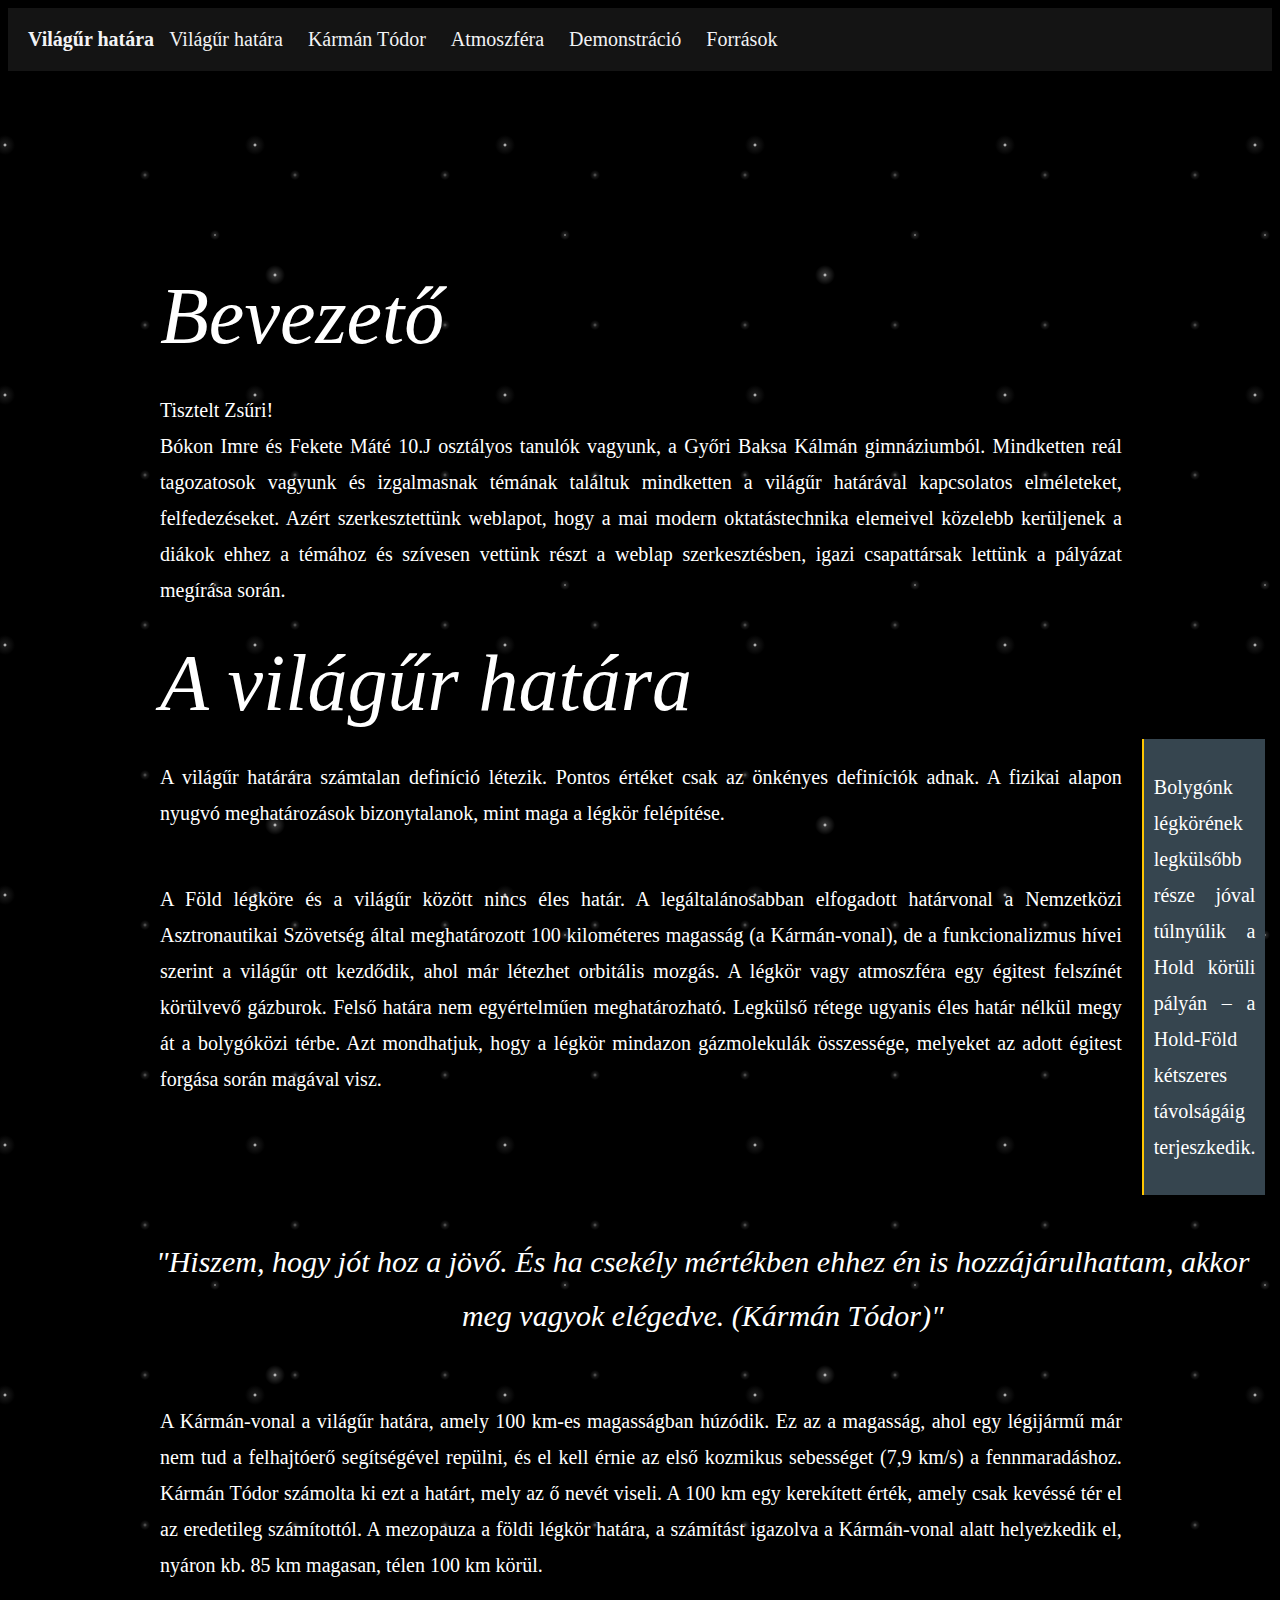
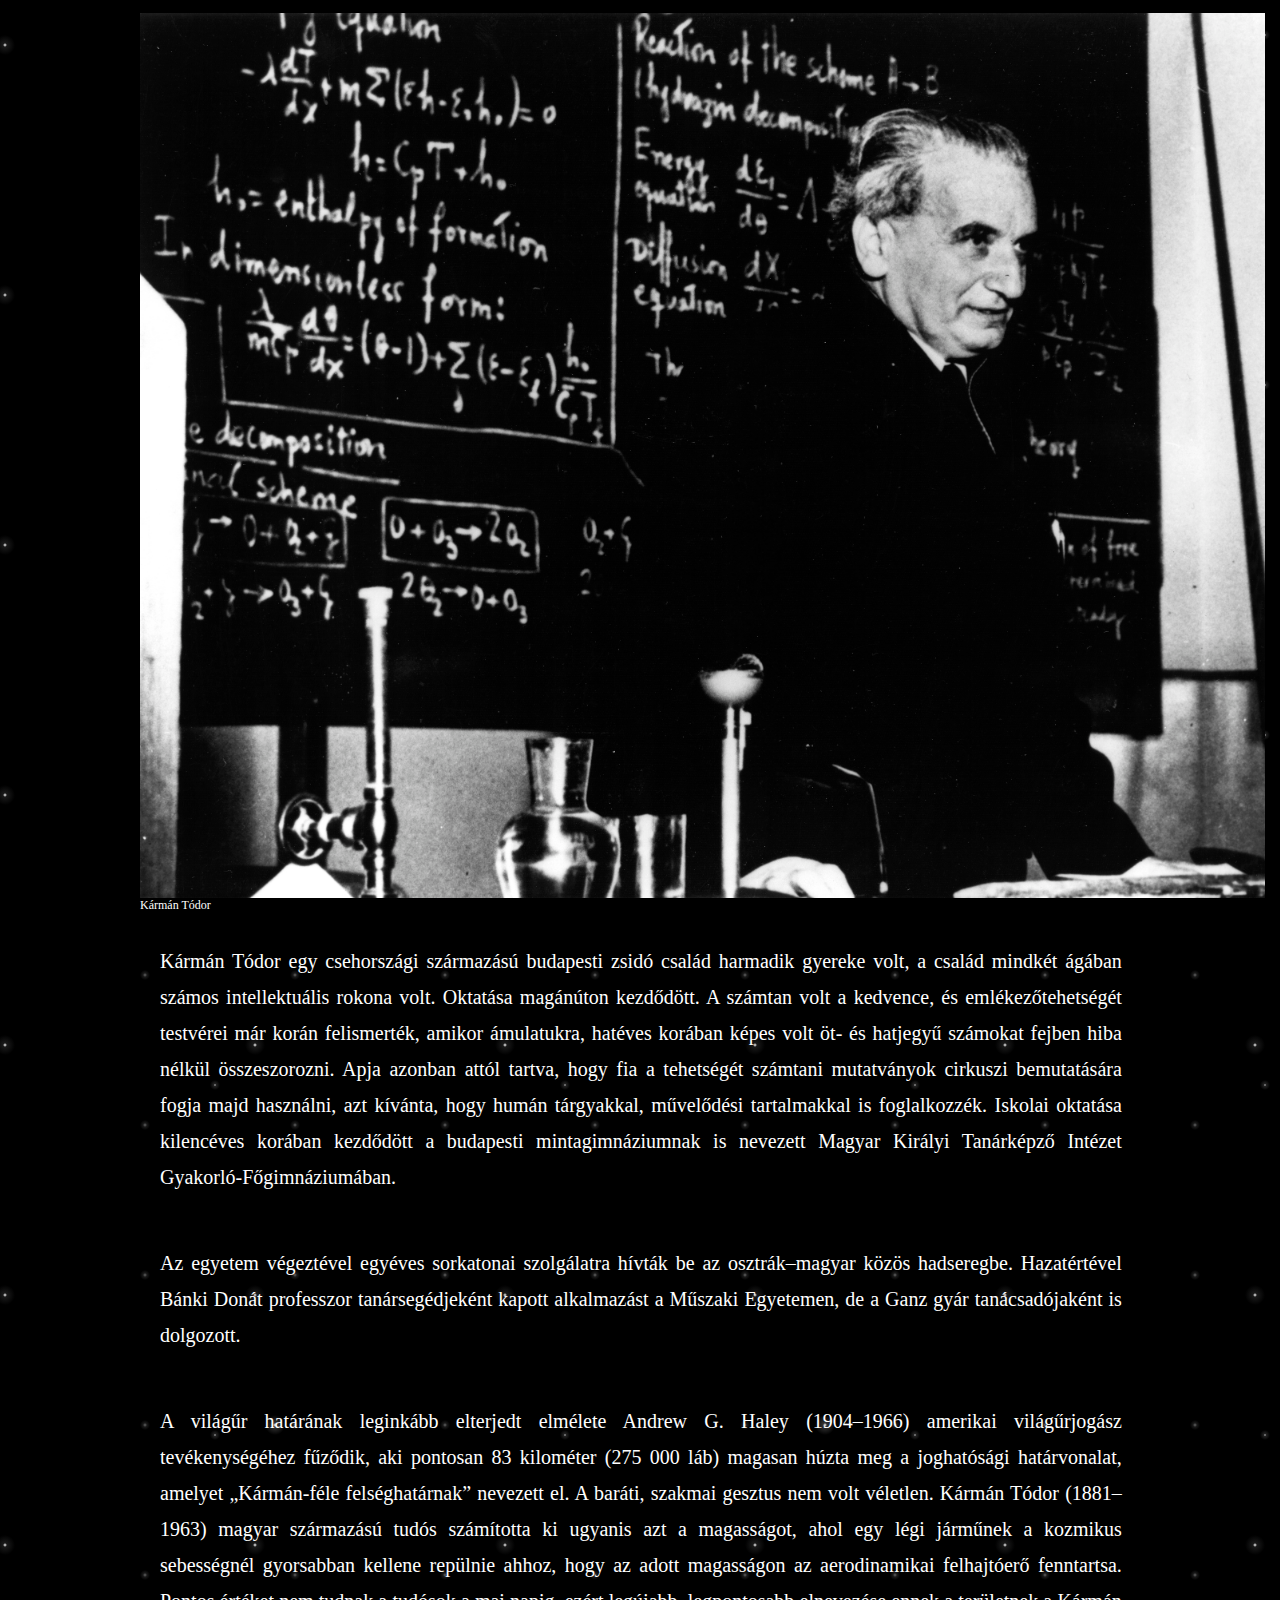
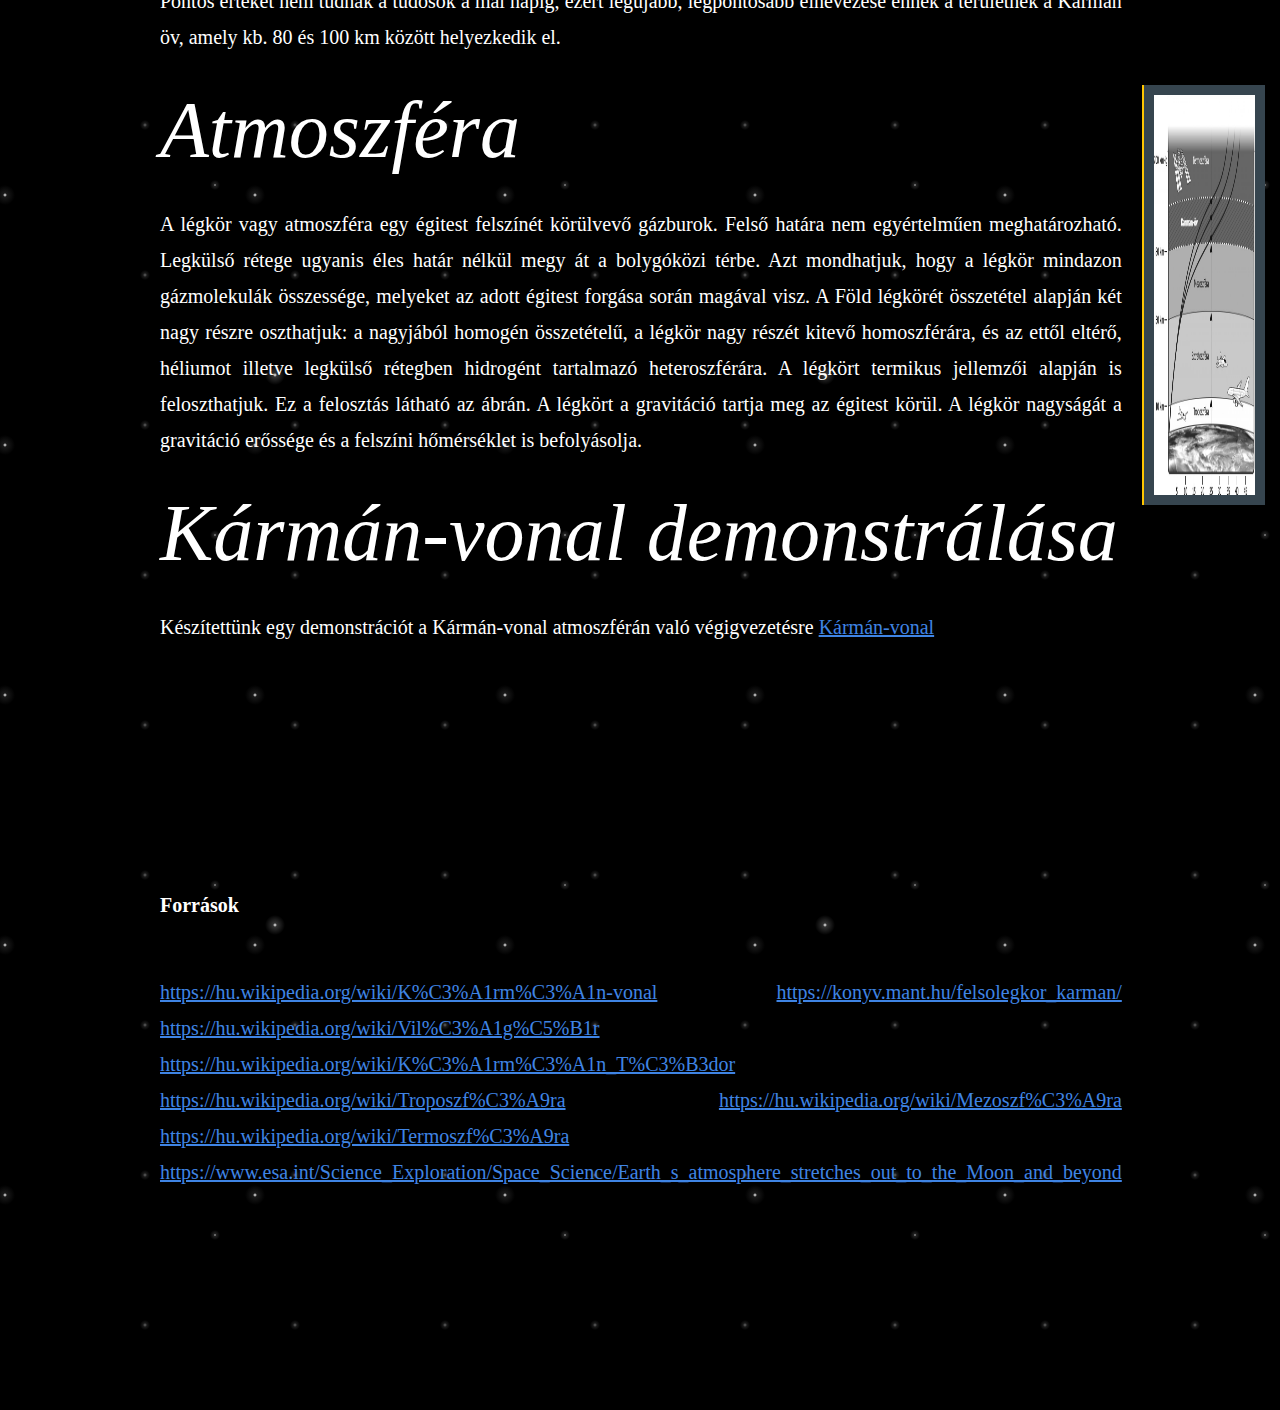
==== index.html @ 4cd89a9e "Update index.html" ====
<head>
    <link rel="stylesheet" href="style.css"/>
    <meta charset="UTF-8">
    <meta name="viewport" content="width=device-width, initial-scale=1.0">
    <title>Világűr határa</title>
</head>
<body>
  <div class="header">
    <nav>
      <b>Világűr határa</b>
      <a href="#hatar">Világűr határa</a>
      <a href="#karman">Kármán Tódor</a>
      <a href="#atmosphere">Atmoszféra</a>
      <a href="#demonstration">Demonstráció</a>
      <a href="#source">Források</a>
    </nav>
  </div>
<article class="post">

    <h2>Bevezető</h2>
    <p>Tisztelt Zsűri! <br /> 
    Bókon Imre és Fekete Máté 10.J osztályos tanulók vagyunk, a Győri Baksa Kálmán gimnáziumból.
  
    Mindketten reál tagozatosok vagyunk és izgalmasnak témának találtuk mindketten a világűr határával kapcsolatos elméleteket, felfedezéseket. 
    Azért szerkesztettünk weblapot, hogy a mai modern oktatástechnika elemeivel közelebb kerüljenek a diákok ehhez a témához és szívesen vettünk részt a weblap szerkesztésben, 
    igazi csapattársak lettünk a pályázat megírása során.
  </p>

    <h2 id="hatar">A világűr határa</h2>
  
    <p>A világűr határára számtalan definíció létezik. Pontos értéket csak az önkényes definíciók adnak. A fizikai alapon nyugvó meghatározások bizonytalanok, mint maga a légkör felépítése.</p>
  
    <div class="tip tip-right">
      <p>Bolygónk légkörének legkülsőbb része jóval túlnyúlik a Hold körüli pályán – a Hold-Föld kétszeres távolságáig terjeszkedik.
      </p>

    </div>
  
  
    <p>A Föld légköre és a világűr között nincs éles határ. A legáltalánosabban elfogadott határvonal a Nemzetközi Asztronautikai Szövetség által meghatározott 100 kilométeres magasság (a Kármán-vonal), de a funkcionalizmus hívei szerint a világűr ott kezdődik, ahol már létezhet orbitális mozgás.
      A légkör vagy atmoszféra egy égitest felszínét körülvevő gázburok. Felső határa nem egyértelműen meghatározható. Legkülső rétege ugyanis éles határ nélkül megy át a bolygóközi térbe. Azt mondhatjuk, hogy a légkör mindazon gázmolekulák összessége, melyeket az adott égitest forgása során magával visz.
      </p>
  
    <blockquote id="karman">
      <p>"Hiszem, hogy jót hoz a jövő. És ha csekély mértékben ehhez én is hozzájárulhattam, akkor meg vagyok elégedve. (Kármán Tódor)"</p>  <!-- kissebre -->
    </blockquote>
  
    <p>A Kármán-vonal a világűr határa, amely 100 km-es magasságban húzódik. 
      Ez az a magasság, ahol egy légijármű már nem tud a felhajtóerő segítségével repülni, és el kell érnie az első kozmikus sebességet (7,9 km/s) a fennmaradáshoz. 
      Kármán Tódor számolta ki ezt a határt, mely az ő nevét viseli. 
      A 100 km egy kerekített érték, amely csak kevéssé tér el az eredetileg számítottól. 
      A mezopauza a földi légkör határa, a számítást igazolva a Kármán-vonal alatt helyezkedik el, nyáron kb. 85 km magasan, télen 100 km körül.</p>
  
    <figure>
      <img src="karman.jpg" alt="Kármán Tódor">
      <figcaption>Kármán Tódor</figcaption>
    </figure>
  
    <p>Kármán Tódor egy csehországi származású budapesti zsidó család harmadik gyereke volt, a család mindkét ágában számos intellektuális rokona volt. 
      Oktatása magánúton kezdődött. A számtan volt a kedvence, és emlékezőtehetségét testvérei már korán felismerték, amikor ámulatukra, hatéves korában képes volt öt- és hatjegyű számokat 
      fejben hiba nélkül összeszorozni. Apja azonban attól tartva, hogy fia a tehetségét számtani mutatványok cirkuszi bemutatására fogja majd használni, azt kívánta, 
      hogy humán tárgyakkal, művelődési tartalmakkal is foglalkozzék. 
      Iskolai oktatása kilencéves korában kezdődött a budapesti mintagimnáziumnak is nevezett Magyar Királyi Tanárképző Intézet Gyakorló-Főgimnáziumában.</p>
  
      <p>Az egyetem végeztével egyéves sorkatonai szolgálatra hívták be az osztrák–magyar közös hadseregbe. 
        Hazatértével Bánki Donát  professzor tanársegédjeként kapott alkalmazást a Műszaki Egyetemen, de a Ganz gyár tanácsadójaként is dolgozott.</p>

    <p>A világűr határának leginkább elterjedt elmélete Andrew G. Haley (1904–1966) amerikai világűrjogász tevékenységéhez fűződik, aki pontosan 83 kilométer (275 000 láb) magasan húzta meg a joghatósági határvonalat, amelyet „Kármán-féle felséghatárnak” nevezett el. A baráti, szakmai gesztus nem volt véletlen. Kármán Tódor (1881–1963) magyar származású tudós számította ki ugyanis azt a magasságot, 
      ahol egy légi járműnek a kozmikus sebességnél gyorsabban kellene repülnie ahhoz, hogy az adott magasságon az aerodinamikai felhajtóerő fenntartsa. 
      Pontos értéket nem tudnak a tudósok a mai napig, ezért legújabb, legpontosabb elnevezése ennek a területnek a Kármán öv, 
      amely kb. 80 és 100 km között helyezkedik el.</p>
  

    <h2 id="atmosphere">Atmoszféra</h2>  
    <div class="tip tip-right">
      <img src="atmos.jpg" alt="Atmoszféra kép" style=" height: 20rem">
    </div>
    <p>A légkör vagy atmoszféra egy égitest felszínét körülvevő gázburok. Felső határa nem egyértelműen meghatározható. 
      Legkülső rétege ugyanis éles határ nélkül megy át a bolygóközi térbe. Azt mondhatjuk, hogy a légkör mindazon gázmolekulák összessége, 
      melyeket az adott égitest forgása során magával visz. A Föld légkörét összetétel alapján két nagy részre oszthatjuk: 
      a nagyjából homogén összetételű, a légkör nagy részét kitevő homoszférára, és az ettől eltérő, héliumot illetve legkülső rétegben hidrogént tartalmazó heteroszférára. 
      A légkört termikus jellemzői alapján is feloszthatjuk. Ez a felosztás látható az ábrán. A légkört a gravitáció tartja meg az égitest körül. 
      A légkör nagyságát a gravitáció erőssége és a felszíni hőmérséklet is befolyásolja. </p>
      
      
    <h2 id="demonstration">Kármán-vonal demonstrálása</h2>
    <p>Készítettünk egy demonstrációt a Kármán-vonal atmoszférán való végigvezetésre <a href="vilagur.html#start">Kármán-vonal</a></p>

     <h4 style="padding-top: 20%" id="source">Források</h4>
     <p>


      <a href="https://hu.wikipedia.org/wiki/K%C3%A1rm%C3%A1n-vonal">https://hu.wikipedia.org/wiki/K%C3%A1rm%C3%A1n-vonal</a>
      <a href="https://konyv.mant.hu/felsolegkor_karman/">https://konyv.mant.hu/felsolegkor_karman/</a>
      <a href="https://hu.wikipedia.org/wiki/Vil%C3%A1g%C5%B1r">https://hu.wikipedia.org/wiki/Vil%C3%A1g%C5%B1r</a>
      <a href="https://hu.wikipedia.org/wiki/K%C3%A1rm%C3%A1n_T%C3%B3dor">https://hu.wikipedia.org/wiki/K%C3%A1rm%C3%A1n_T%C3%B3dor</a>
      <a href="https://hu.wikipedia.org/wiki/Troposzf%C3%A9ra">https://hu.wikipedia.org/wiki/Troposzf%C3%A9ra</a>
      <a href="https://hu.wikipedia.org/wiki/Mezoszf%C3%A9ra">https://hu.wikipedia.org/wiki/Mezoszf%C3%A9ra</a>
      <a href="https://hu.wikipedia.org/wiki/Termoszf%C3%A9ra">https://hu.wikipedia.org/wiki/Termoszf%C3%A9ra</a>
      <a href="https://www.esa.int/Science_Exploration/Space_Science/Earth_s_atmosphere_stretches_out_to_the_Moon_and_beyond">https://www.esa.int/Science_Exploration/Space_Science/Earth_s_atmosphere_stretches_out_to_the_Moon_and_beyond</a>

      </p> 
  
  </article>
  </body>
---- style.css ----
html {
  /* background-color: #202124; */
  background-color:black;
background-image:
radial-gradient(white, rgba(255,255,255,.2) 2px, transparent 10px),
radial-gradient(white, rgba(255,255,255,.15) 1px, transparent 5px),
radial-gradient(white, rgba(255,255,255,.1) 2px, transparent 10px),
radial-gradient(rgba(255,255,255,.4), rgba(255,255,255,.1) 2px, transparent 5px);
background-size: 550px 550px, 350px 350px, 250px 250px, 150px 150px; 
background-position: 0 0, 40px 60px, 130px 270px, 70px 100px;
  color: white;
  font-family: Cambria, Cochin, Georgia, 'Times New Roman', Times, serif;
  font-size: 20px;
  text-align: justify;
}
  
p {
  line-height: 1.8;
}
  
img {
  max-width: 100%;
}
a {
  text-decoration: underline;
  color: #3f84e4;
}
.linking {
  color: grey ;
  text-decoration: underline wavy #ffc600;
}

blockquote p {
  font-size: 0.5em;
}
  
h1,
h2 {
  font-size: 80px;
  font-style: italic;
  font-weight: 100;
  margin: 0;
}
  
.post {
  display: grid;
  max-width: 1000px;
  margin: 200px auto;
  grid-template-columns: 3fr 12fr 5fr;
  grid-gap: 10px 20px;
}
  
.post > * {
  grid-column: 2 / -2;
}
  
.post > figure {
  margin: 0;
  grid-column: 1 / -1;
}
  
  
  figcaption {
    font-size: 12px;
  }
  
.post > blockquote {
  grid-column: 1 / -1;
  font-size: 60px;
  margin: 0;
  font-style: italic;
  text-align: center;
}
  
.tip {
  background: #36454f ;
  padding: 10px;
  grid-row: span 5;
  align-self: start;
}
  
.tip-left {
  grid-column: 1 / span 1;
  text-align: right;
  border-right: 2px solid #ffc600;;
}
  
.tip-right {
  grid-column: span 1 / -1;
  border-left: 2px solid #ffc600;;
}

.header {
  padding: 5px 10px;
  background: #555;
  color: #F2F3F5 ;
}

.header {
  background-color: #141414	;
  padding: 20px;
}

.header nav a {
  margin: 0 10px;
  text-decoration: none;
  color: #F2F3F5 ;
}

.header {
  position: sticky;
  top: 0;
  z-index: 100;
}
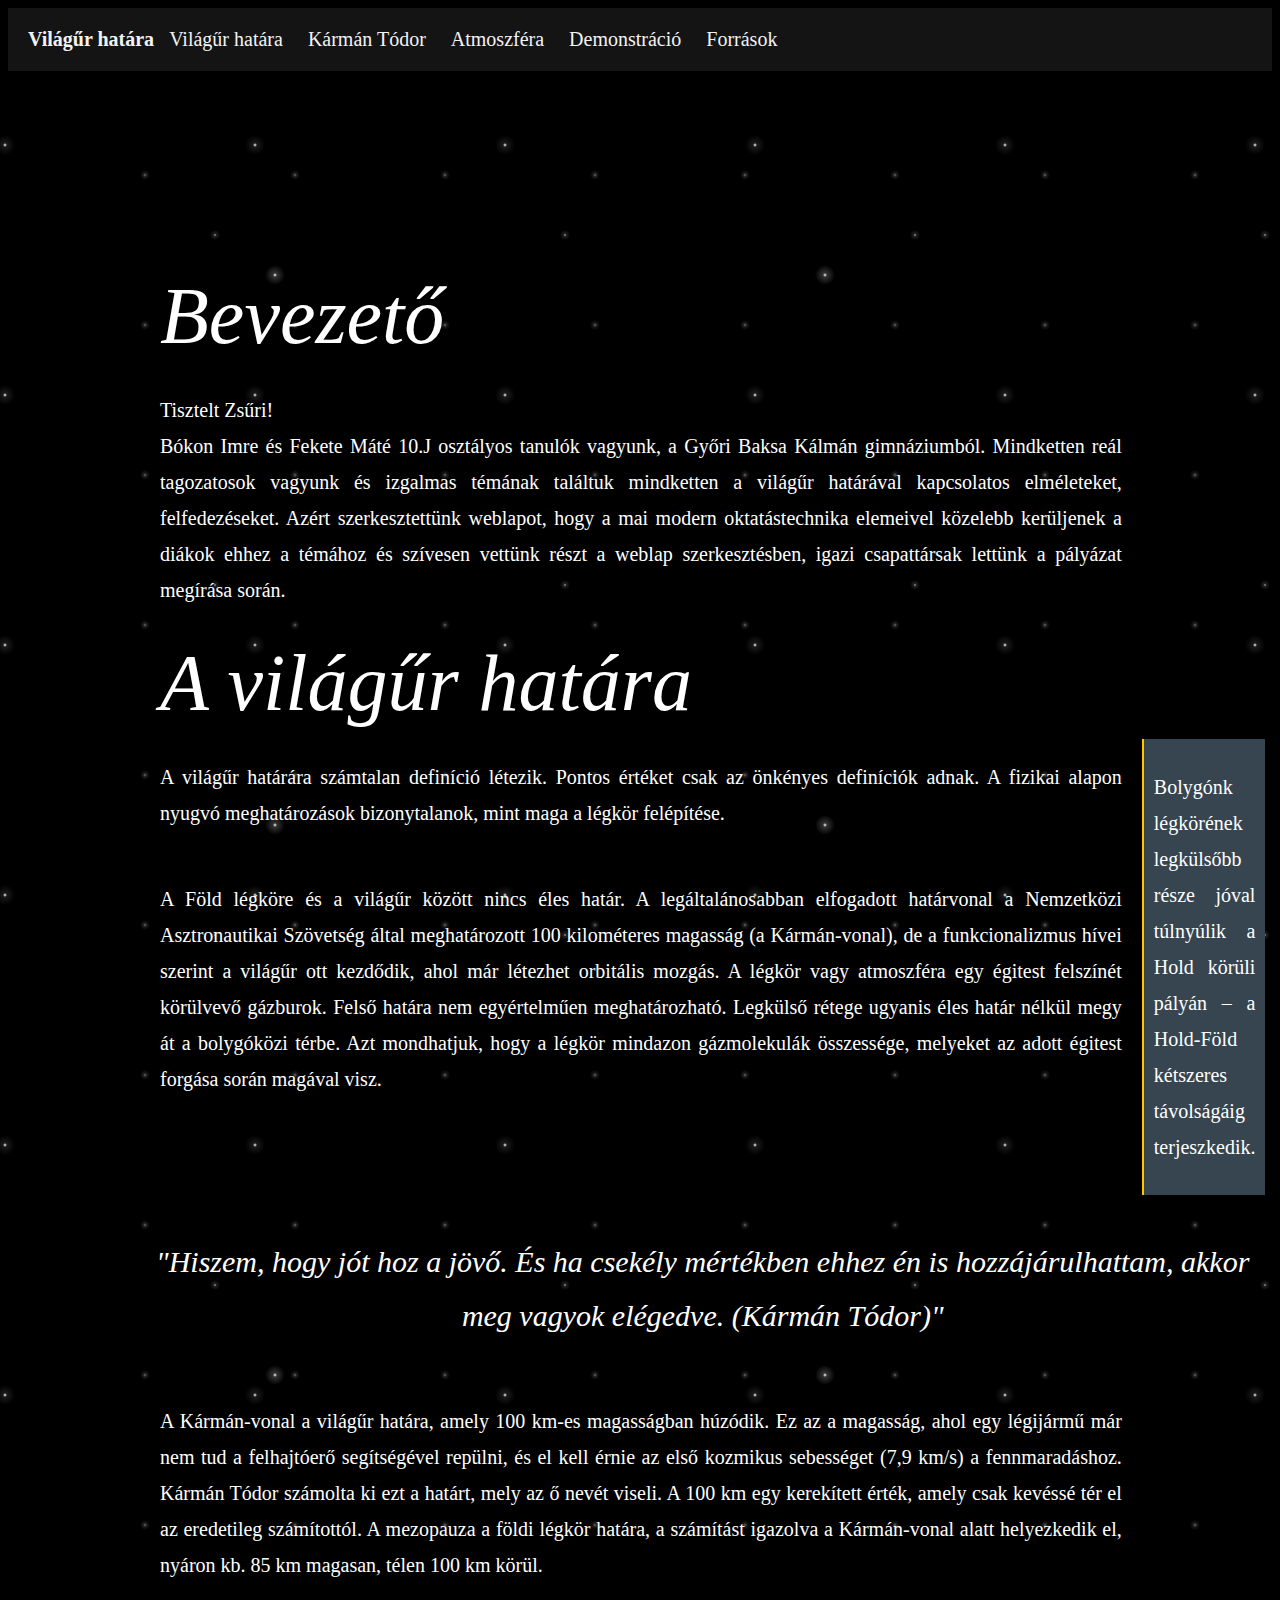
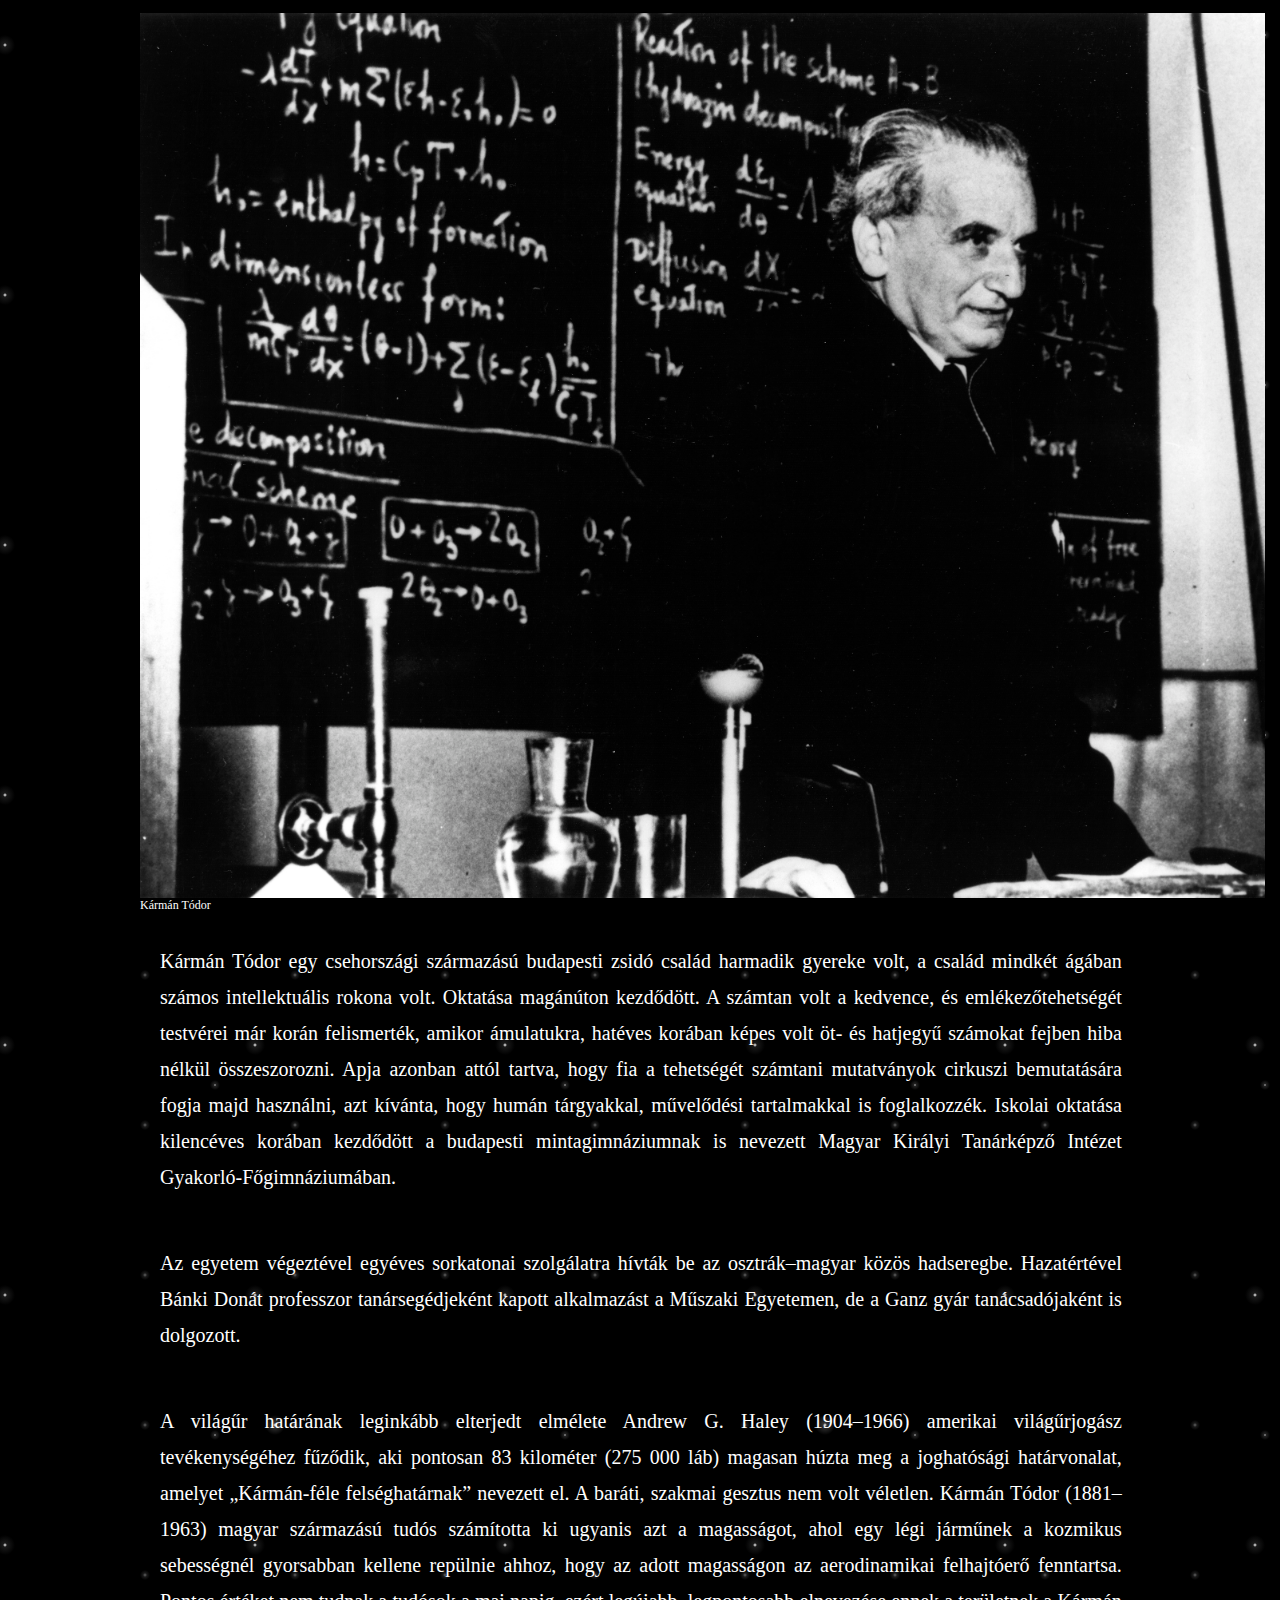
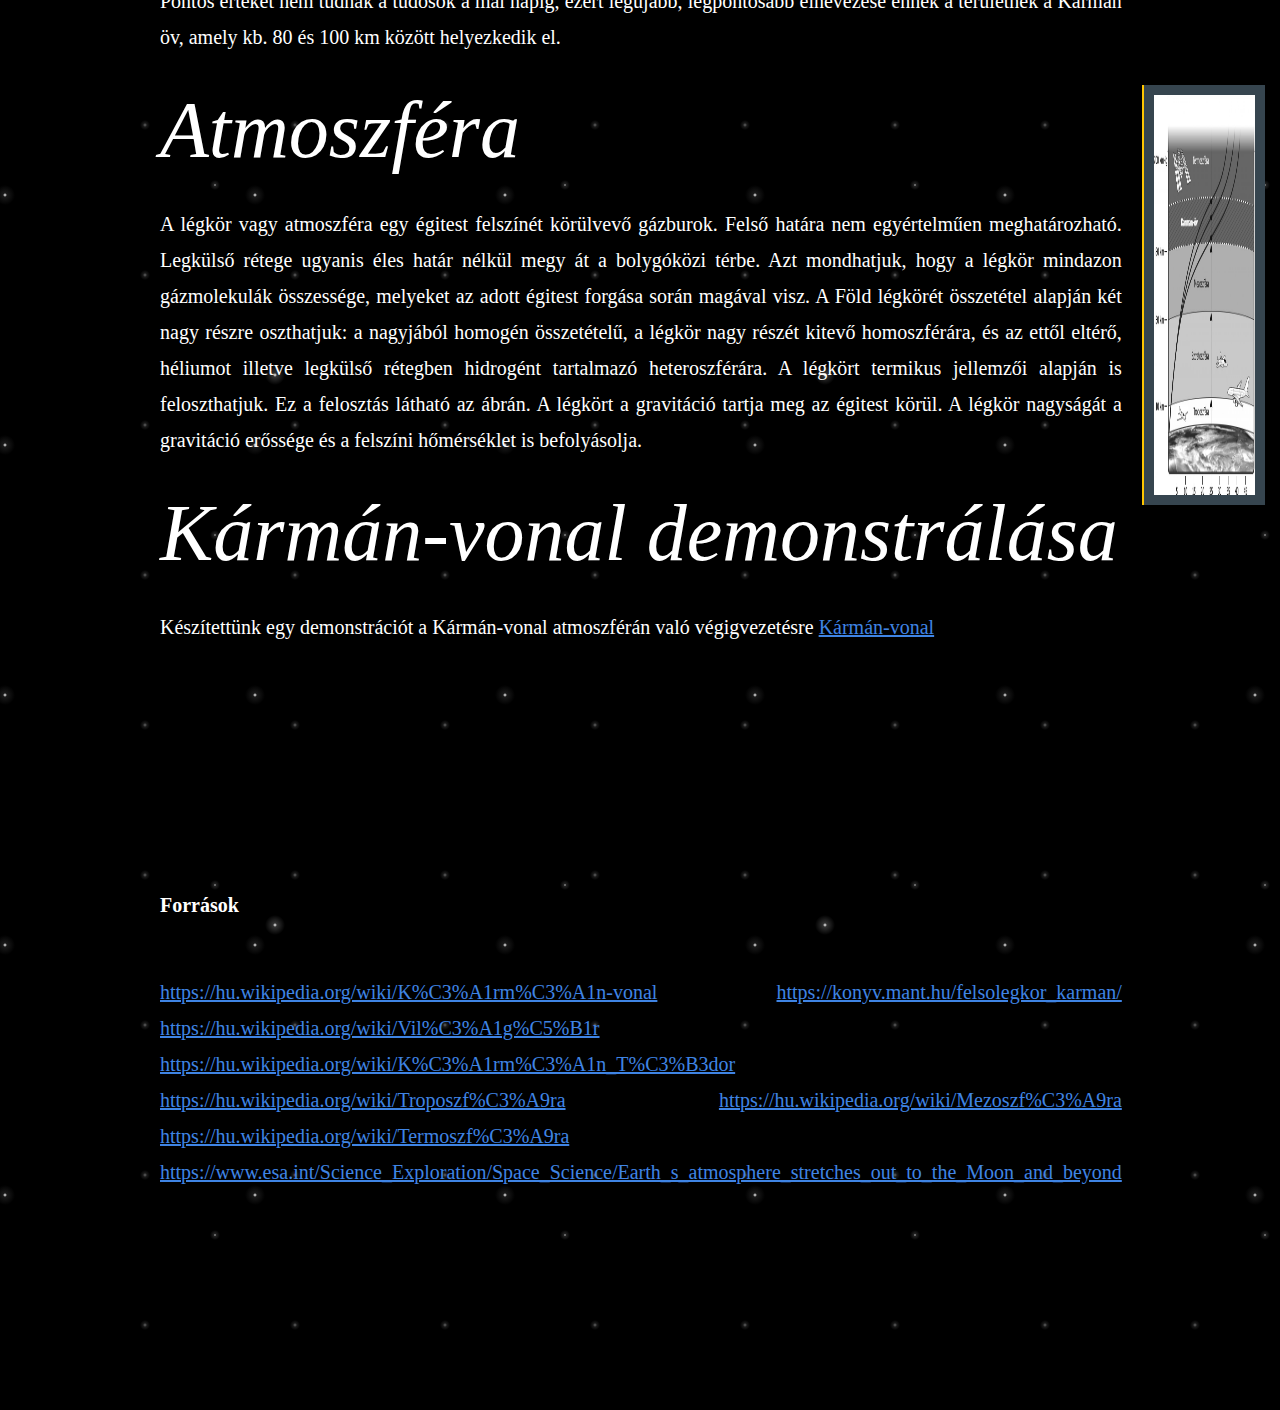
==== commit f78f85de: "Update index.html" ====
--- a/index.html
+++ b/index.html
@@ -21,7 +21,7 @@
     <p>Tisztelt Zsűri! <br /> 
     Bókon Imre és Fekete Máté 10.J osztályos tanulók vagyunk, a Győri Baksa Kálmán gimnáziumból.
   
-    Mindketten reál tagozatosok vagyunk és izgalmasnak témának találtuk mindketten a világűr határával kapcsolatos elméleteket, felfedezéseket. 
+    Mindketten reál tagozatosok vagyunk és izgalmas témának találtuk mindketten a világűr határával kapcsolatos elméleteket, felfedezéseket. 
     Azért szerkesztettünk weblapot, hogy a mai modern oktatástechnika elemeivel közelebb kerüljenek a diákok ehhez a témához és szívesen vettünk részt a weblap szerkesztésben, 
     igazi csapattársak lettünk a pályázat megírása során.
   </p>
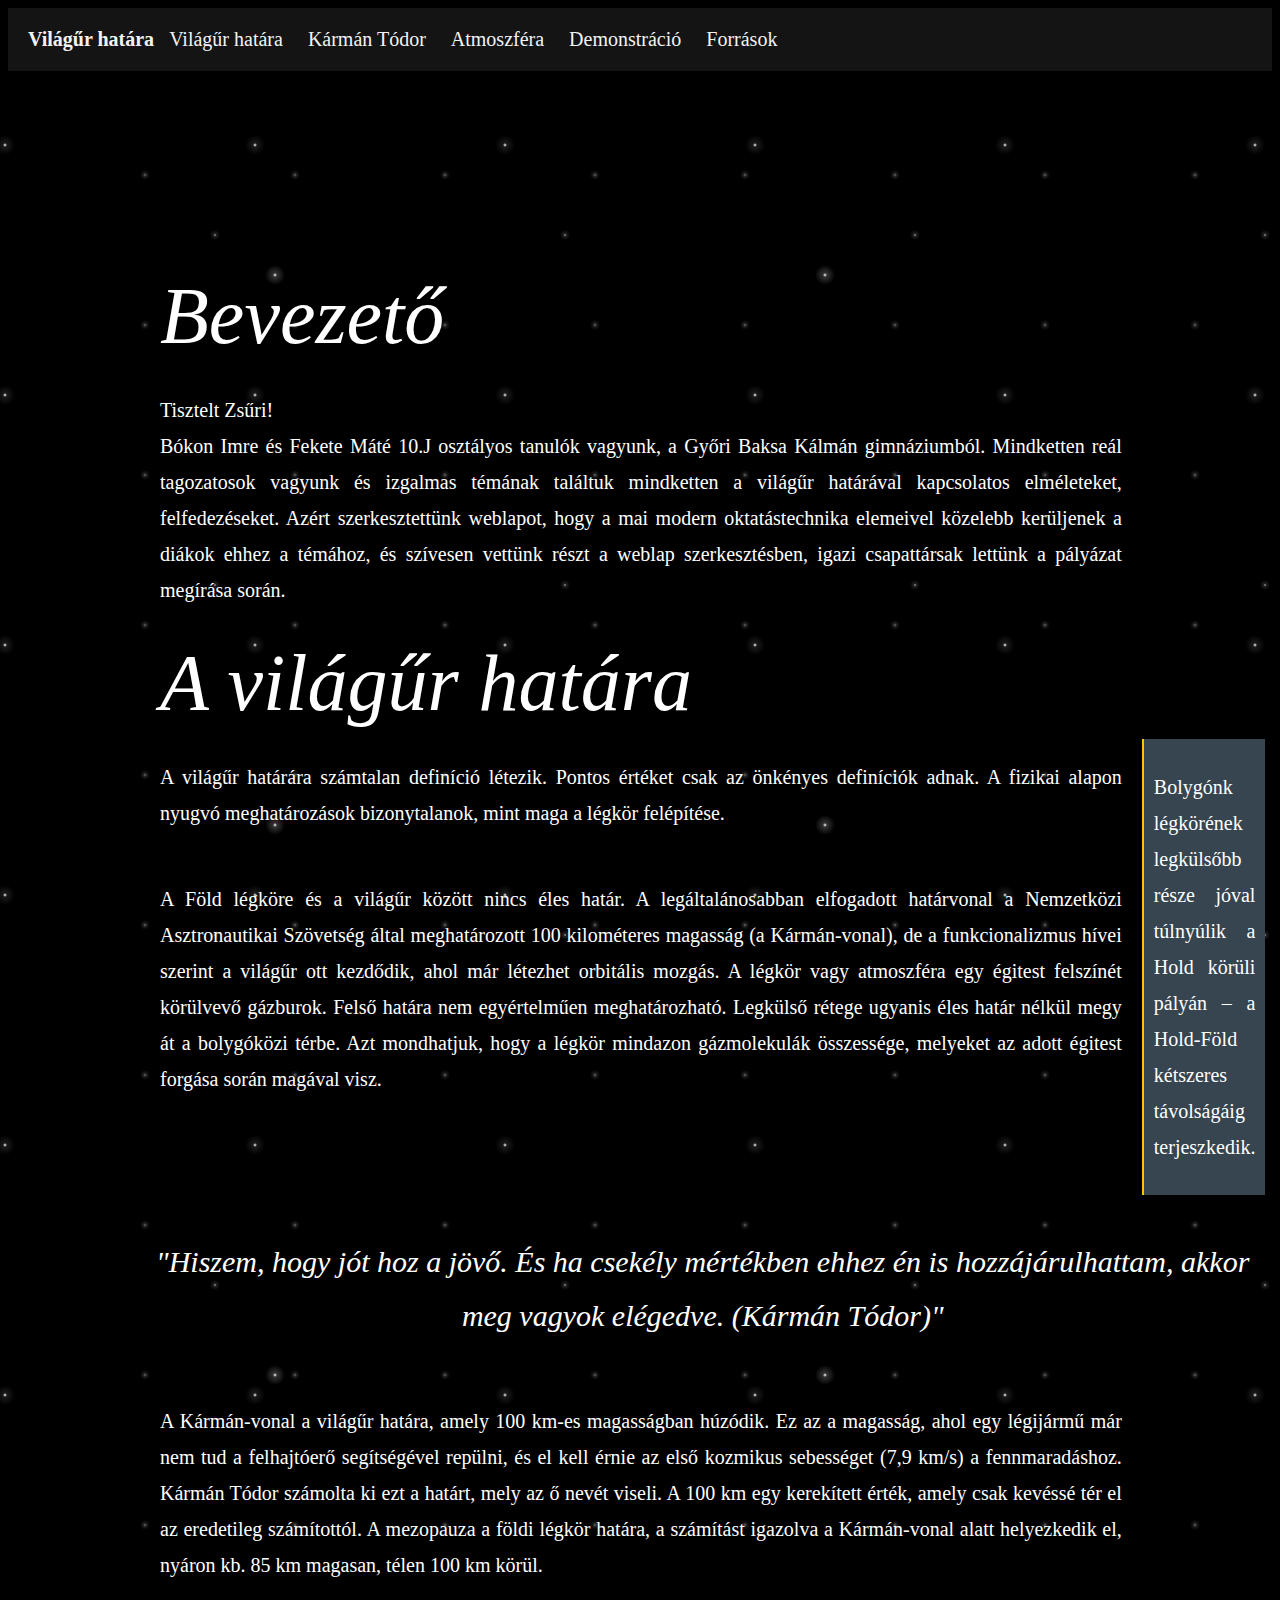
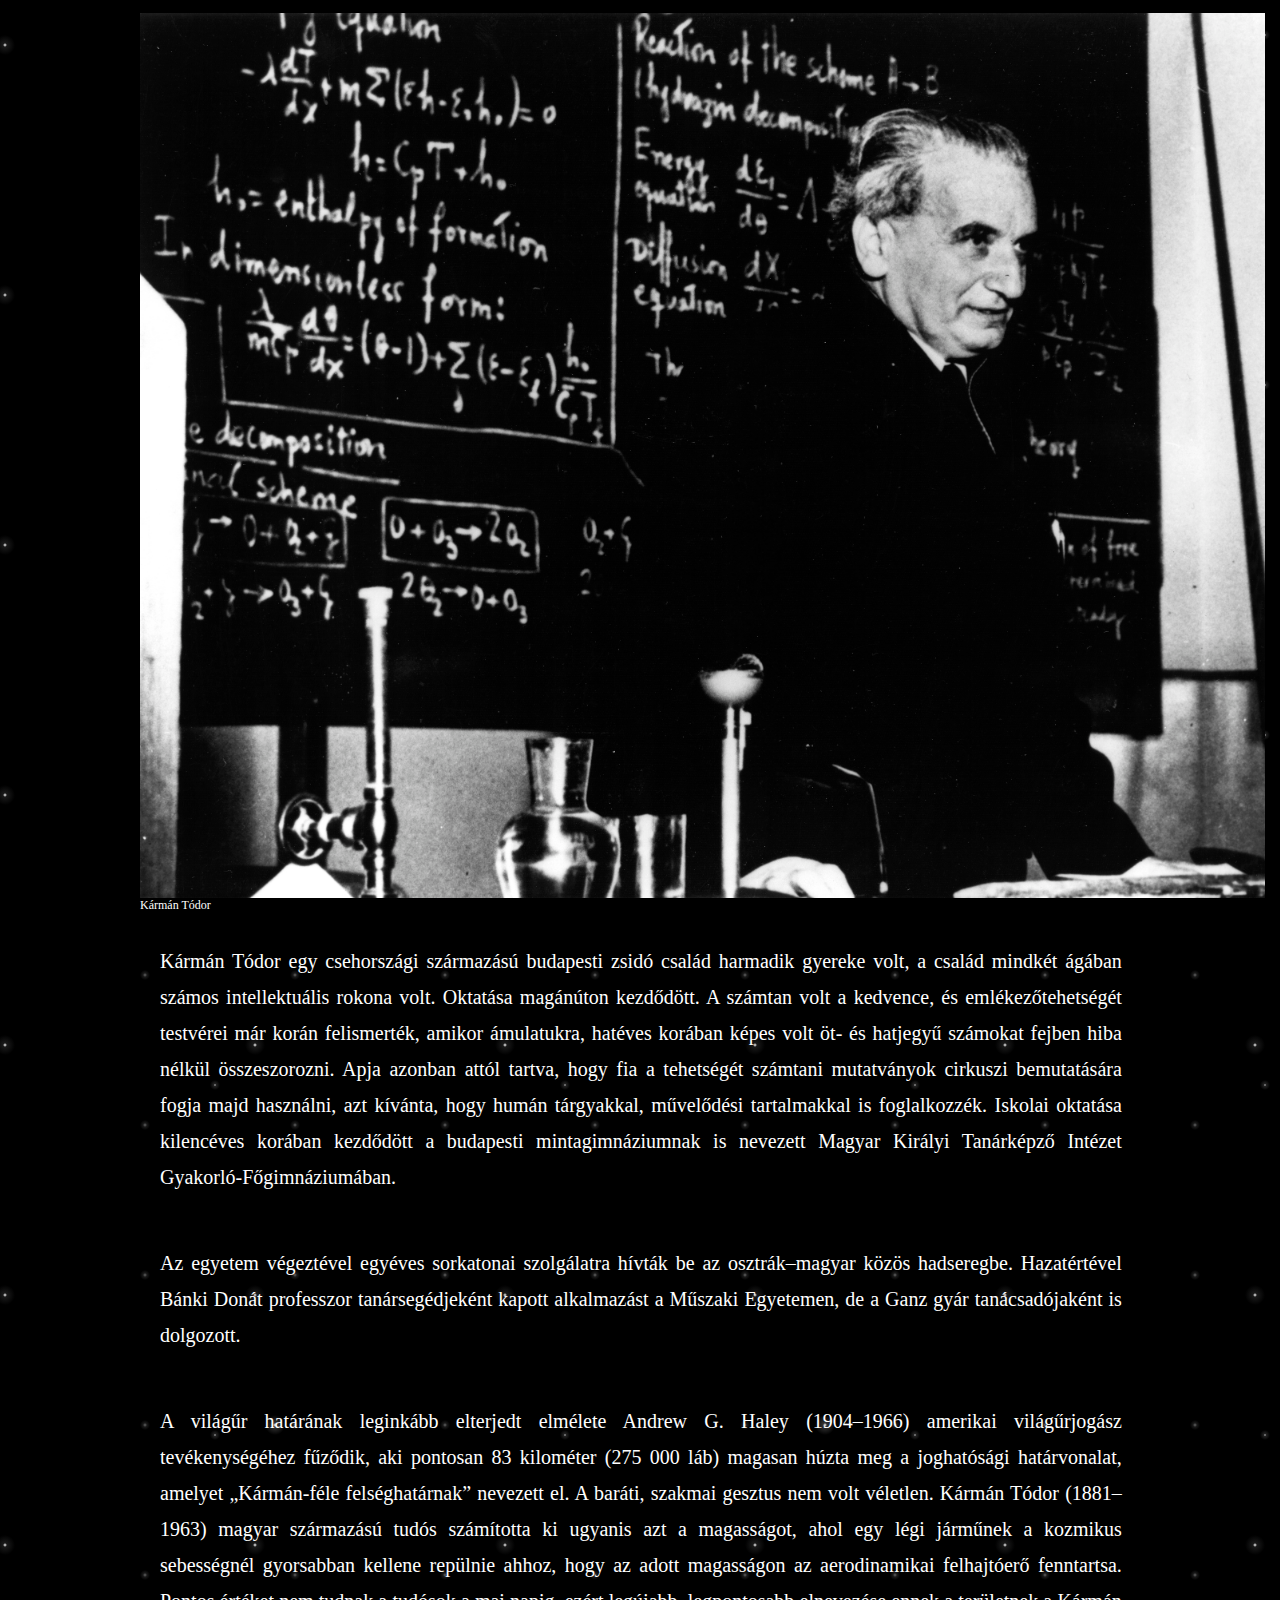
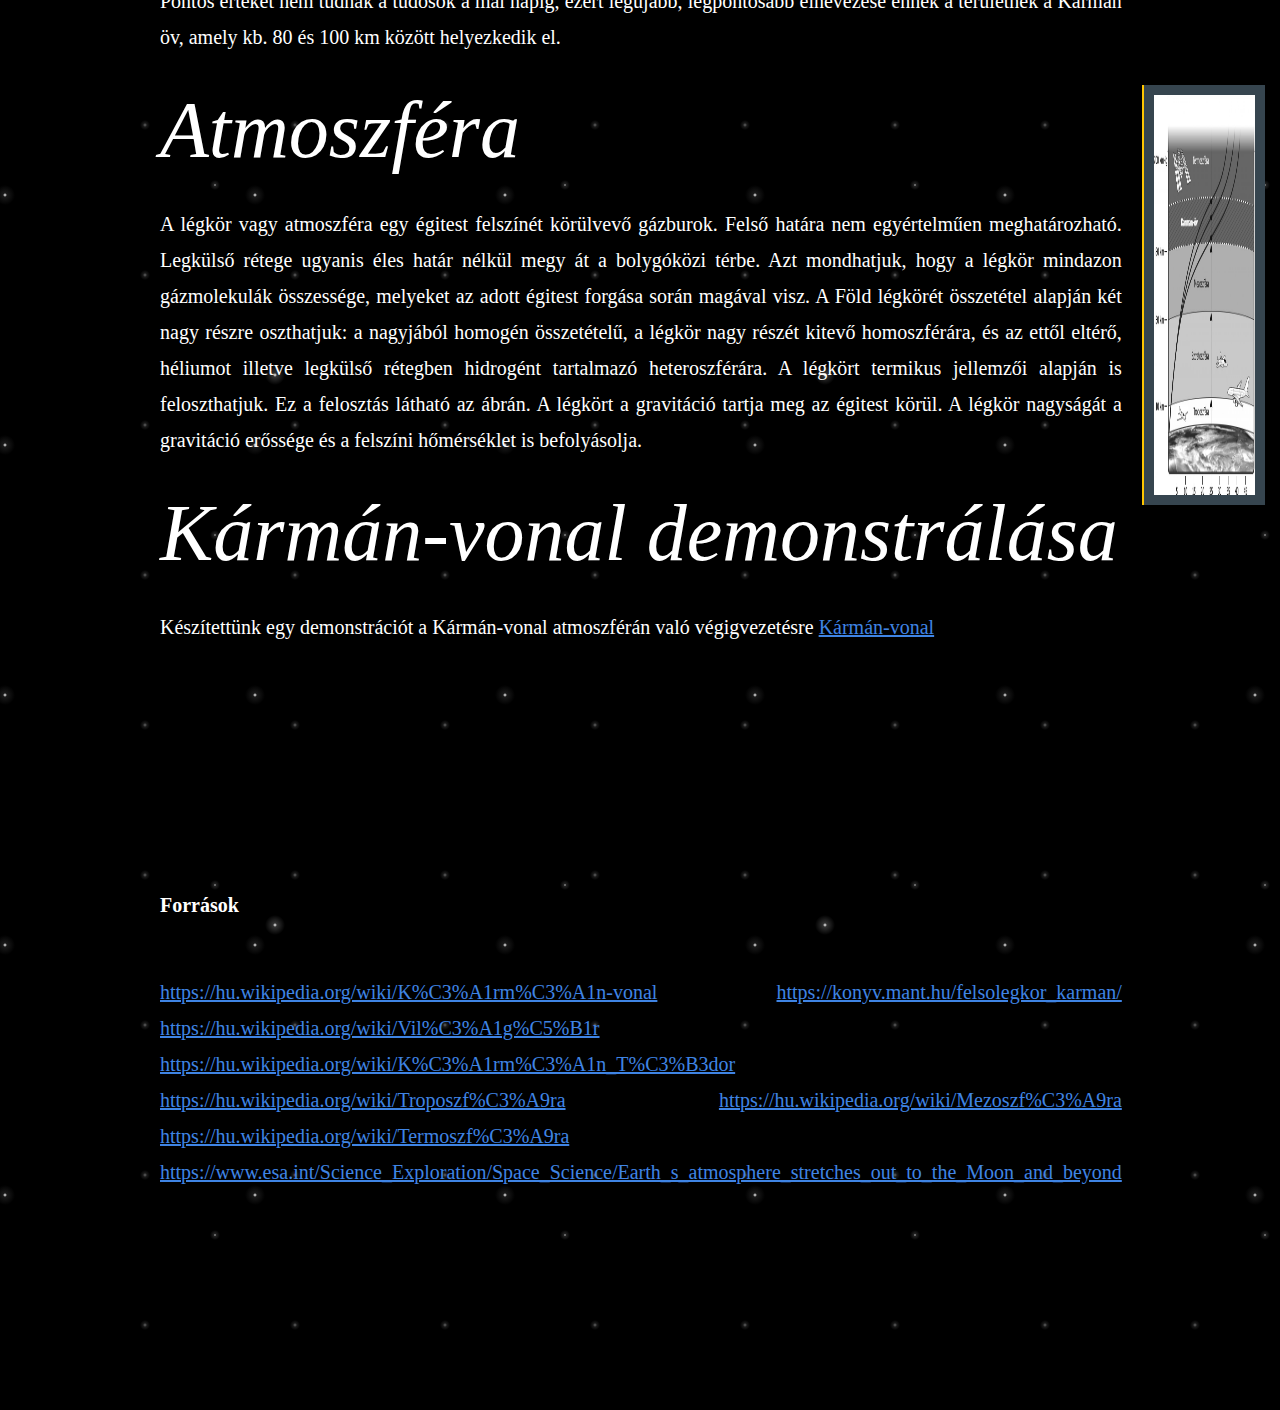
==== commit 538b142c: "Update index.html" ====
--- a/index.html
+++ b/index.html
@@ -22,7 +22,7 @@
     Bókon Imre és Fekete Máté 10.J osztályos tanulók vagyunk, a Győri Baksa Kálmán gimnáziumból.
   
     Mindketten reál tagozatosok vagyunk és izgalmas témának találtuk mindketten a világűr határával kapcsolatos elméleteket, felfedezéseket. 
-    Azért szerkesztettünk weblapot, hogy a mai modern oktatástechnika elemeivel közelebb kerüljenek a diákok ehhez a témához és szívesen vettünk részt a weblap szerkesztésben, 
+    Azért szerkesztettünk weblapot, hogy a mai modern oktatástechnika elemeivel közelebb kerüljenek a diákok ehhez a témához, és szívesen vettünk részt a weblap szerkesztésben, 
     igazi csapattársak lettünk a pályázat megírása során.
   </p>
 
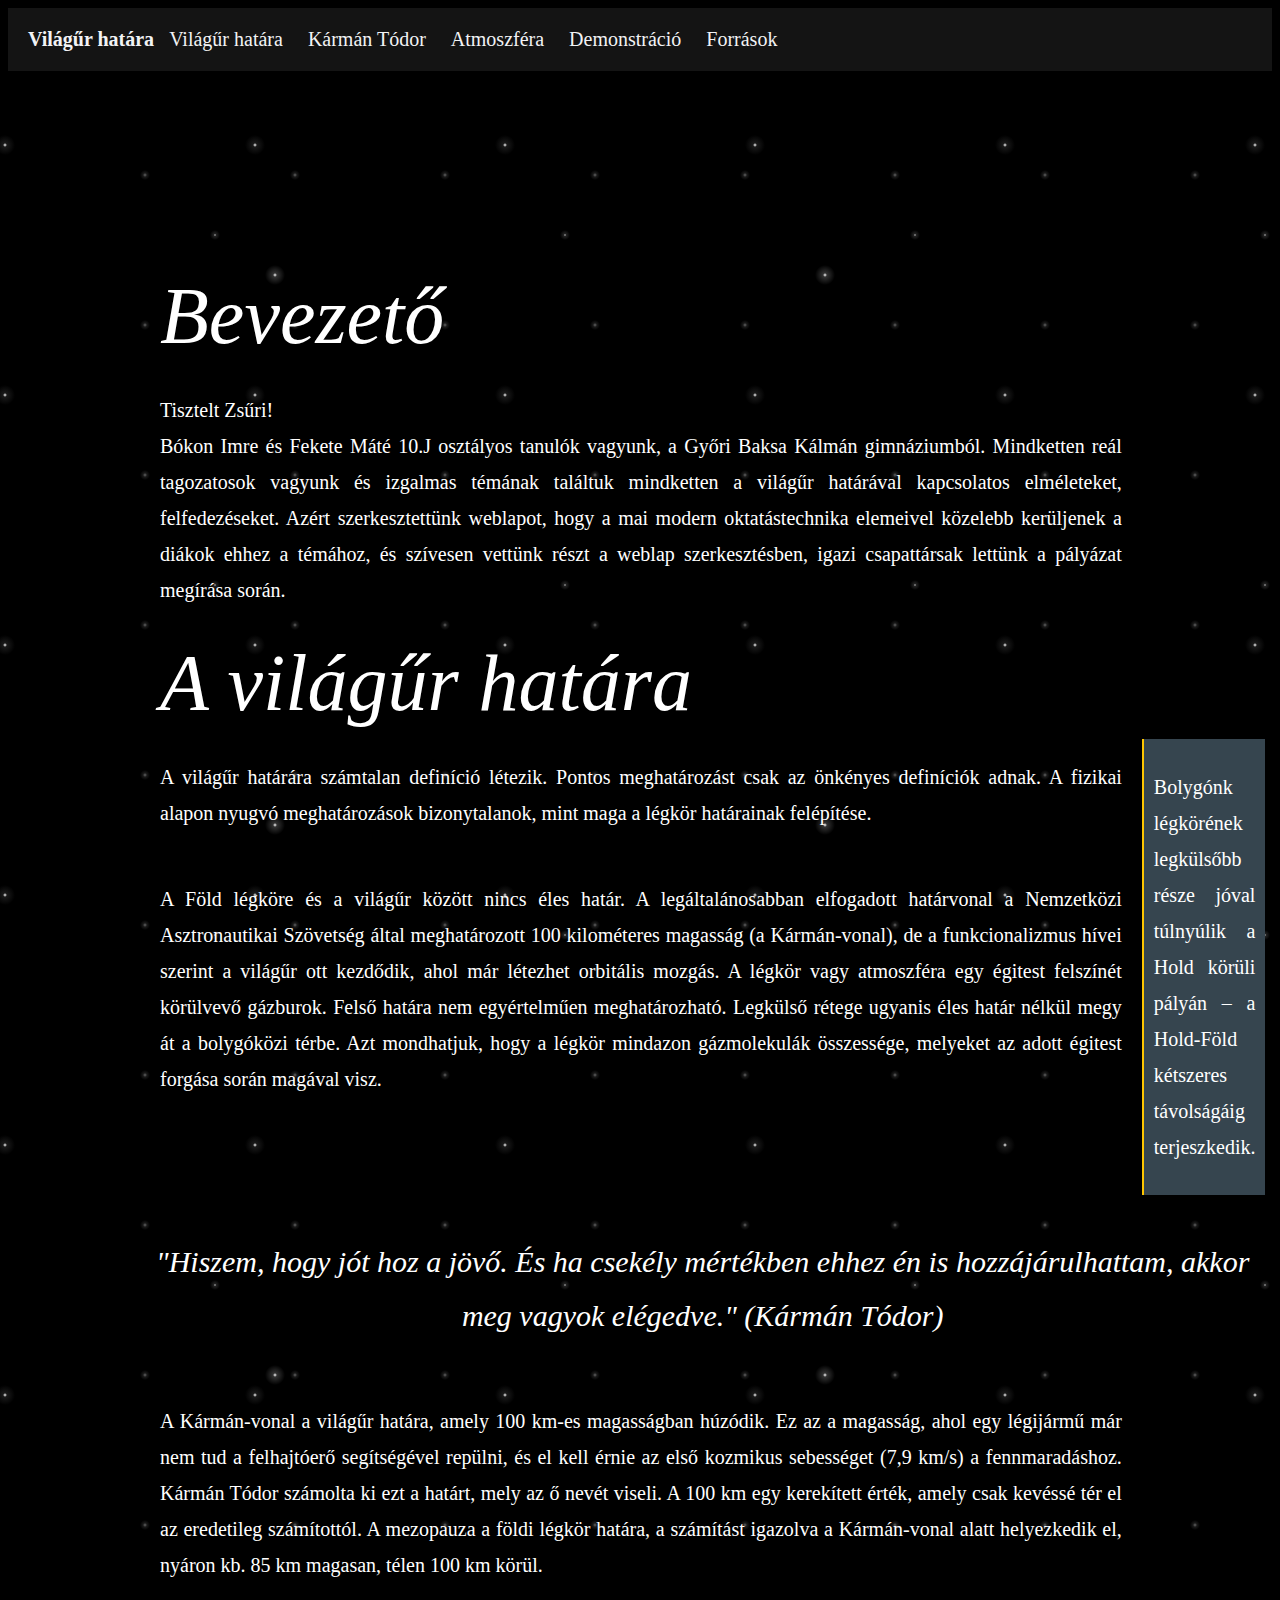
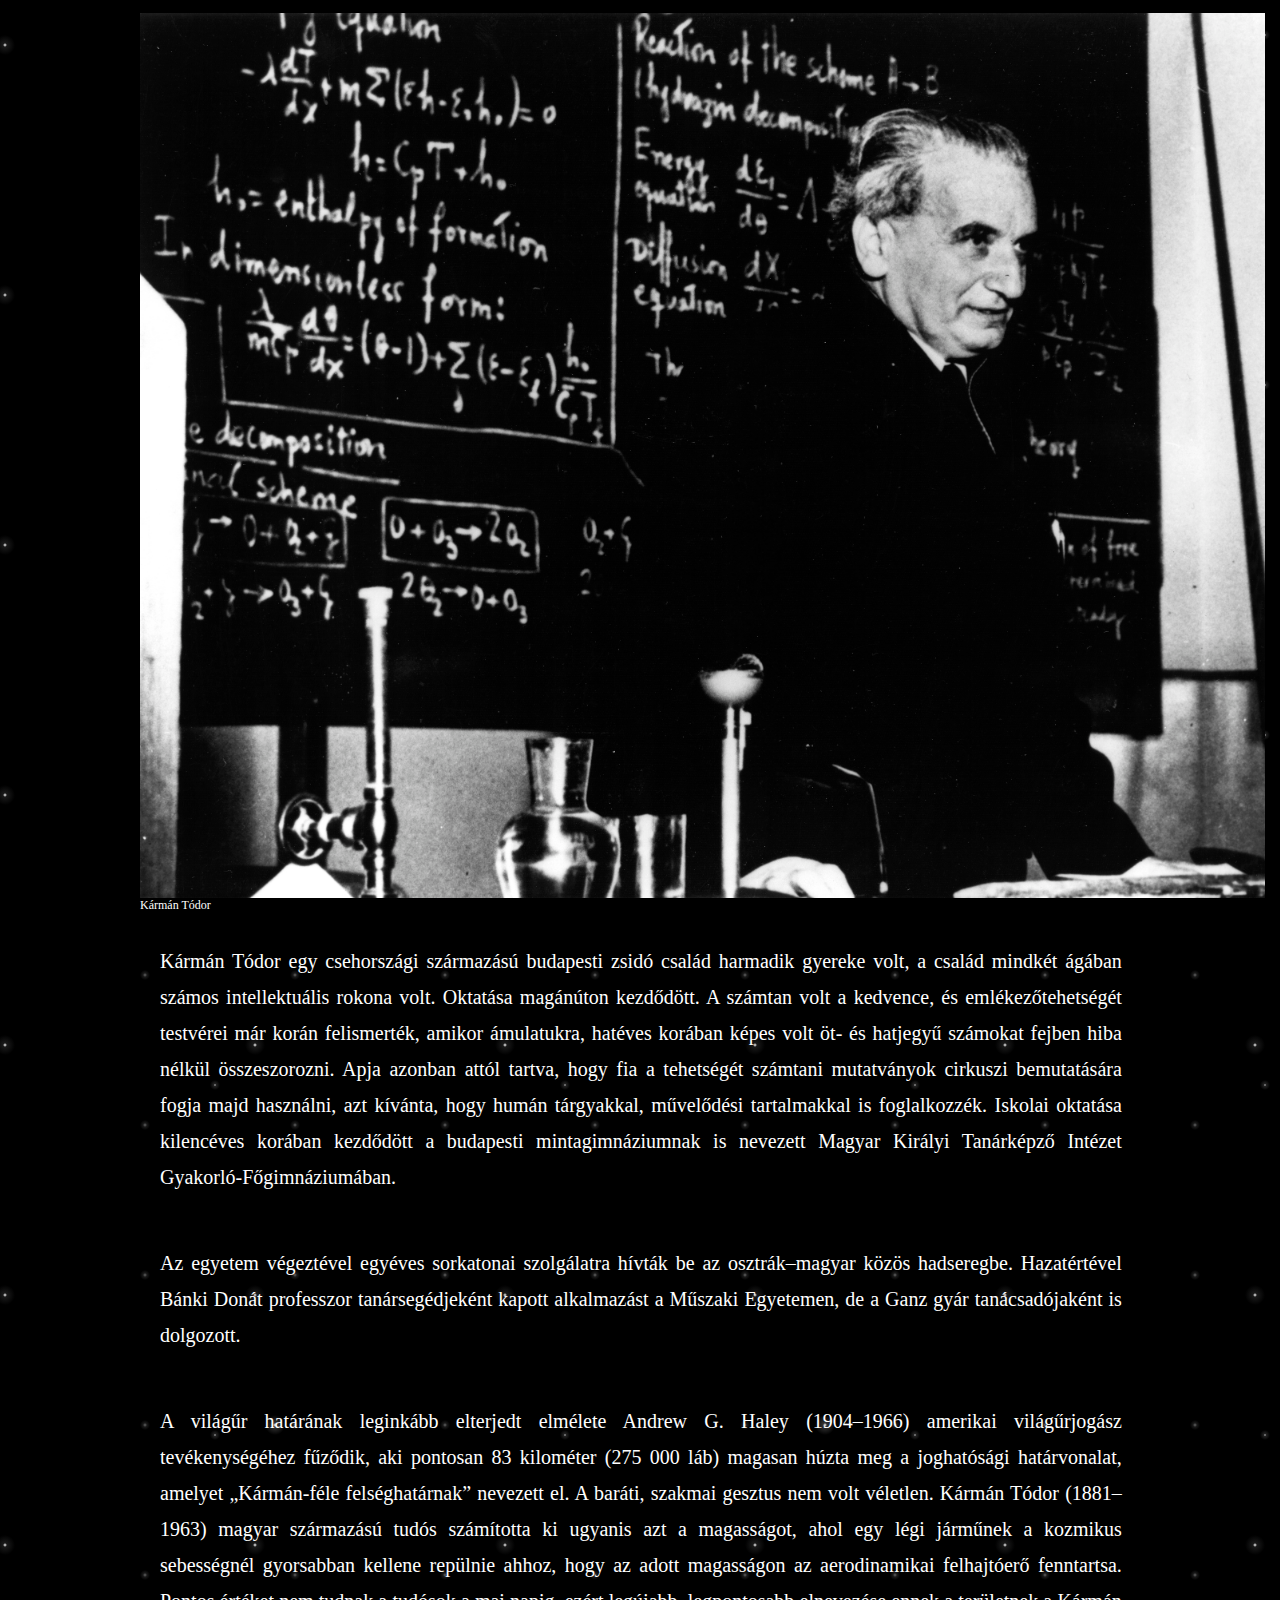
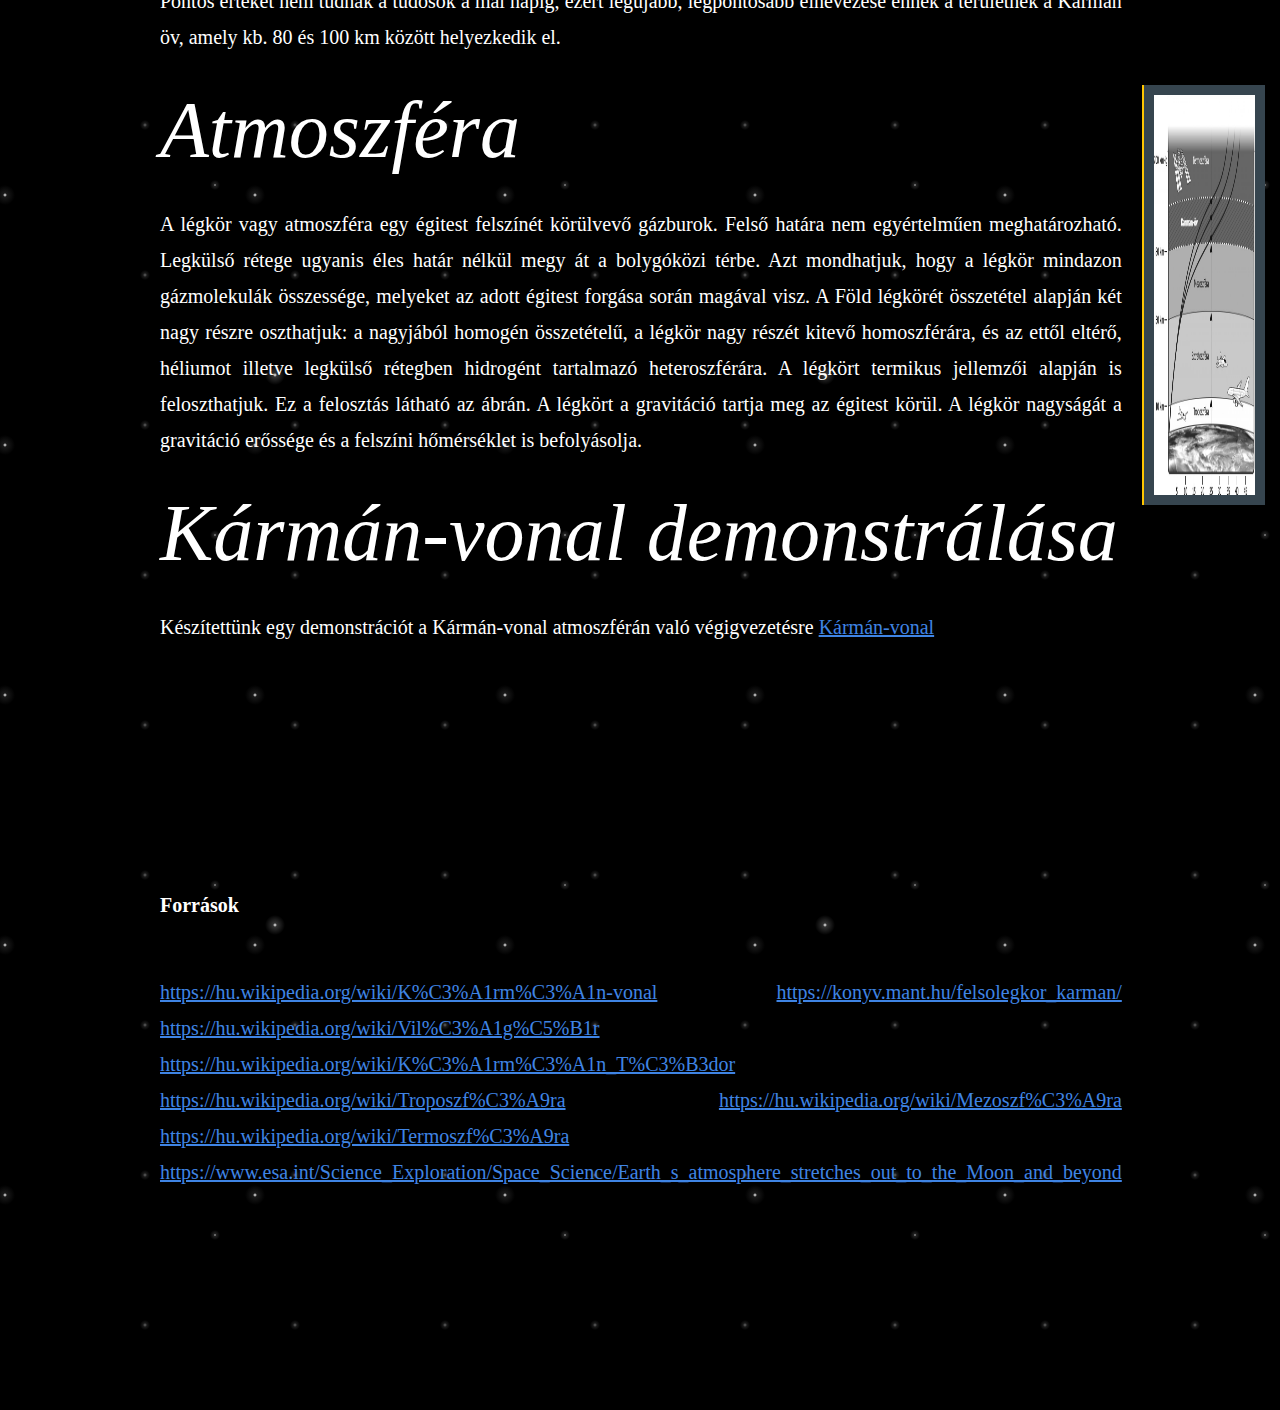
==== commit bd6499b7: "Update index.html" ====
--- a/index.html
+++ b/index.html
@@ -28,7 +28,7 @@
 
     <h2 id="hatar">A világűr határa</h2>
   
-    <p>A világűr határára számtalan definíció létezik. Pontos értéket csak az önkényes definíciók adnak. A fizikai alapon nyugvó meghatározások bizonytalanok, mint maga a légkör felépítése.</p>
+    <p>A világűr határára számtalan definíció létezik. Pontos meghatározást csak az önkényes definíciók adnak. A fizikai alapon nyugvó meghatározások bizonytalanok, mint maga a légkör határainak felépítése.</p>
   
     <div class="tip tip-right">
       <p>Bolygónk légkörének legkülsőbb része jóval túlnyúlik a Hold körüli pályán – a Hold-Föld kétszeres távolságáig terjeszkedik.
@@ -42,7 +42,7 @@
       </p>
   
     <blockquote id="karman">
-      <p>"Hiszem, hogy jót hoz a jövő. És ha csekély mértékben ehhez én is hozzájárulhattam, akkor meg vagyok elégedve. (Kármán Tódor)"</p>  <!-- kissebre -->
+      <p>"Hiszem, hogy jót hoz a jövő. És ha csekély mértékben ehhez én is hozzájárulhattam, akkor meg vagyok elégedve." (Kármán Tódor)</p>
     </blockquote>
   
     <p>A Kármán-vonal a világűr határa, amely 100 km-es magasságban húzódik. 
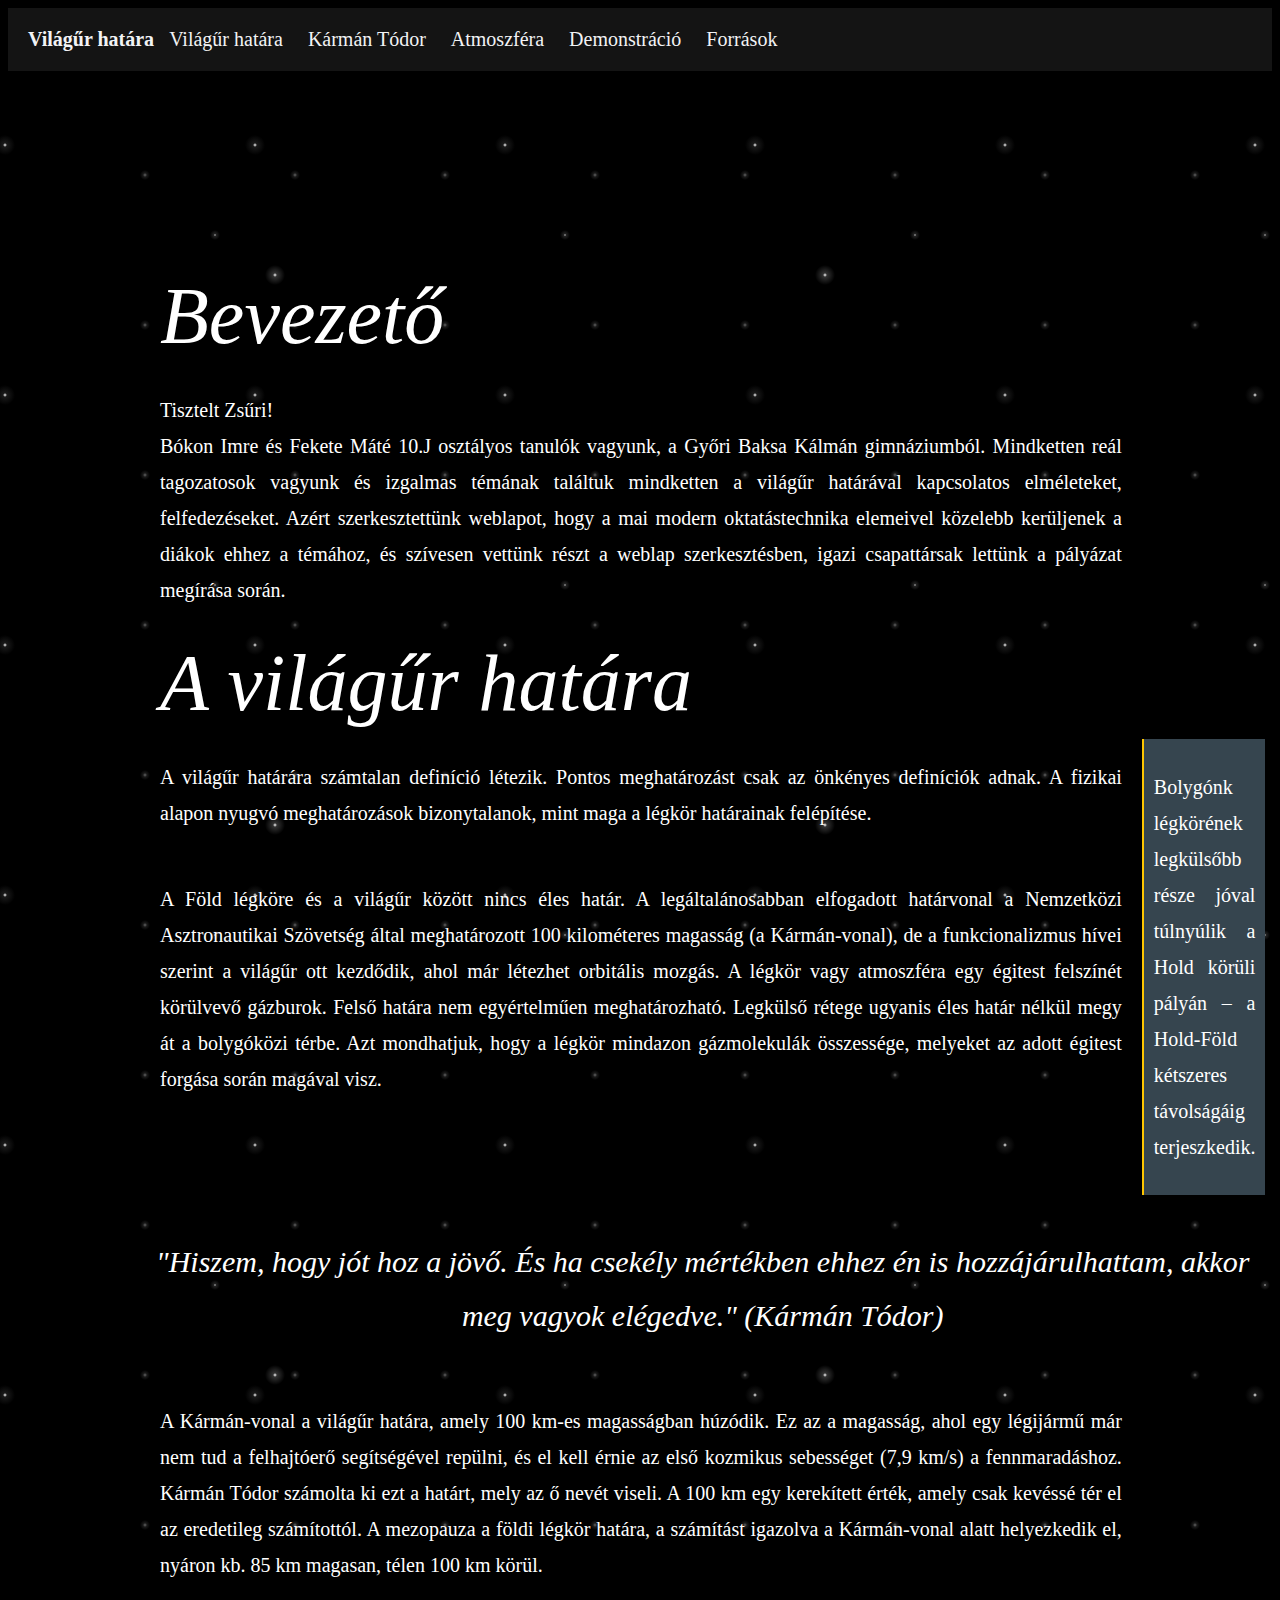
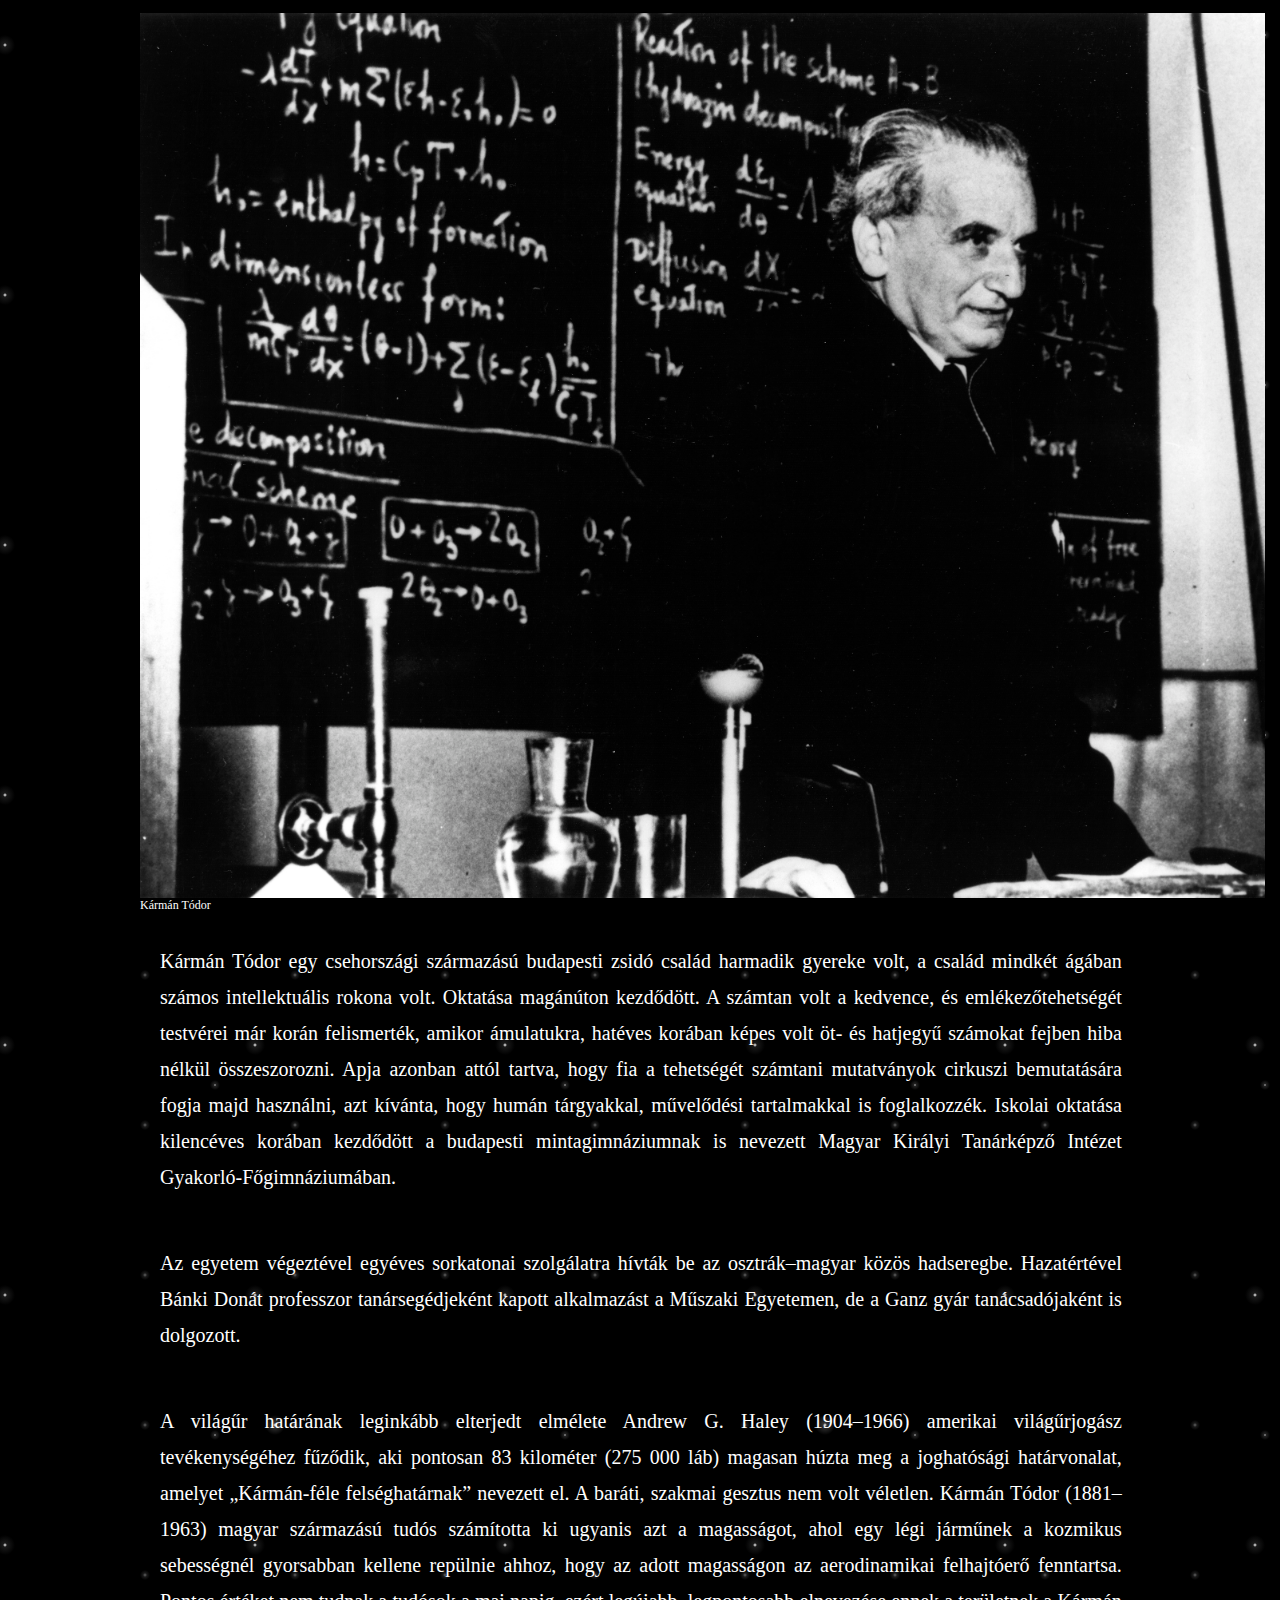
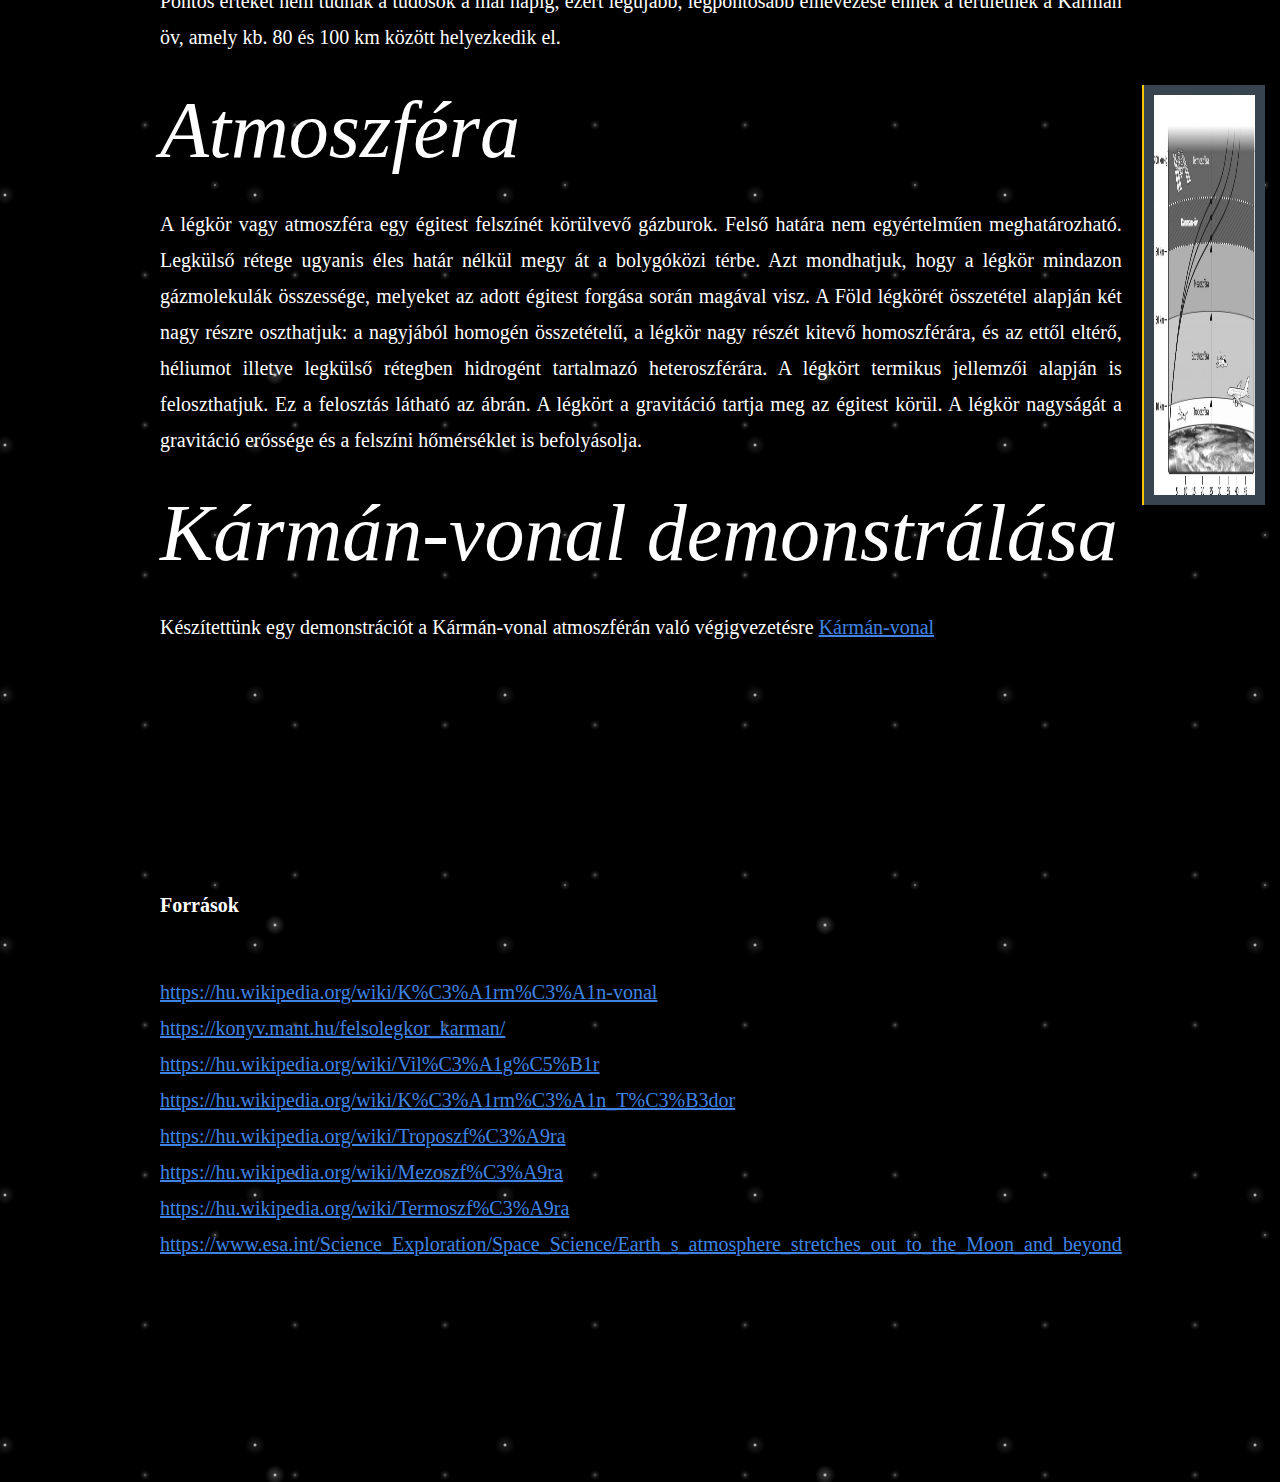
==== commit b778f819: "Update index.html" ====
--- a/index.html
+++ b/index.html
@@ -63,7 +63,7 @@
       Iskolai oktatása kilencéves korában kezdődött a budapesti mintagimnáziumnak is nevezett Magyar Királyi Tanárképző Intézet Gyakorló-Főgimnáziumában.</p>
   
       <p>Az egyetem végeztével egyéves sorkatonai szolgálatra hívták be az osztrák–magyar közös hadseregbe. 
-        Hazatértével Bánki Donát  professzor tanársegédjeként kapott alkalmazást a Műszaki Egyetemen, de a Ganz gyár tanácsadójaként is dolgozott.</p>
+        Hazatértével Bánki Donát professzor tanársegédjeként kapott alkalmazást a Műszaki Egyetemen, de a Ganz gyár tanácsadójaként is dolgozott.</p>
 
     <p>A világűr határának leginkább elterjedt elmélete Andrew G. Haley (1904–1966) amerikai világűrjogász tevékenységéhez fűződik, aki pontosan 83 kilométer (275 000 láb) magasan húzta meg a joghatósági határvonalat, amelyet „Kármán-féle felséghatárnak” nevezett el. A baráti, szakmai gesztus nem volt véletlen. Kármán Tódor (1881–1963) magyar származású tudós számította ki ugyanis azt a magasságot, 
       ahol egy légi járműnek a kozmikus sebességnél gyorsabban kellene repülnie ahhoz, hogy az adott magasságon az aerodinamikai felhajtóerő fenntartsa. 
@@ -90,13 +90,13 @@
      <p>
 
 
-      <a href="https://hu.wikipedia.org/wiki/K%C3%A1rm%C3%A1n-vonal">https://hu.wikipedia.org/wiki/K%C3%A1rm%C3%A1n-vonal</a>
-      <a href="https://konyv.mant.hu/felsolegkor_karman/">https://konyv.mant.hu/felsolegkor_karman/</a>
-      <a href="https://hu.wikipedia.org/wiki/Vil%C3%A1g%C5%B1r">https://hu.wikipedia.org/wiki/Vil%C3%A1g%C5%B1r</a>
-      <a href="https://hu.wikipedia.org/wiki/K%C3%A1rm%C3%A1n_T%C3%B3dor">https://hu.wikipedia.org/wiki/K%C3%A1rm%C3%A1n_T%C3%B3dor</a>
-      <a href="https://hu.wikipedia.org/wiki/Troposzf%C3%A9ra">https://hu.wikipedia.org/wiki/Troposzf%C3%A9ra</a>
-      <a href="https://hu.wikipedia.org/wiki/Mezoszf%C3%A9ra">https://hu.wikipedia.org/wiki/Mezoszf%C3%A9ra</a>
-      <a href="https://hu.wikipedia.org/wiki/Termoszf%C3%A9ra">https://hu.wikipedia.org/wiki/Termoszf%C3%A9ra</a>
+      <a href="https://hu.wikipedia.org/wiki/K%C3%A1rm%C3%A1n-vonal">https://hu.wikipedia.org/wiki/K%C3%A1rm%C3%A1n-vonal</a> <br />
+      <a href="https://konyv.mant.hu/felsolegkor_karman/">https://konyv.mant.hu/felsolegkor_karman/</a> <br />
+      <a href="https://hu.wikipedia.org/wiki/Vil%C3%A1g%C5%B1r">https://hu.wikipedia.org/wiki/Vil%C3%A1g%C5%B1r</a> <br />
+      <a href="https://hu.wikipedia.org/wiki/K%C3%A1rm%C3%A1n_T%C3%B3dor">https://hu.wikipedia.org/wiki/K%C3%A1rm%C3%A1n_T%C3%B3dor</a> <br />
+      <a href="https://hu.wikipedia.org/wiki/Troposzf%C3%A9ra">https://hu.wikipedia.org/wiki/Troposzf%C3%A9ra</a> <br />
+      <a href="https://hu.wikipedia.org/wiki/Mezoszf%C3%A9ra">https://hu.wikipedia.org/wiki/Mezoszf%C3%A9ra</a> <br />
+      <a href="https://hu.wikipedia.org/wiki/Termoszf%C3%A9ra">https://hu.wikipedia.org/wiki/Termoszf%C3%A9ra</a> <br />
       <a href="https://www.esa.int/Science_Exploration/Space_Science/Earth_s_atmosphere_stretches_out_to_the_Moon_and_beyond">https://www.esa.int/Science_Exploration/Space_Science/Earth_s_atmosphere_stretches_out_to_the_Moon_and_beyond</a>
 
       </p> 
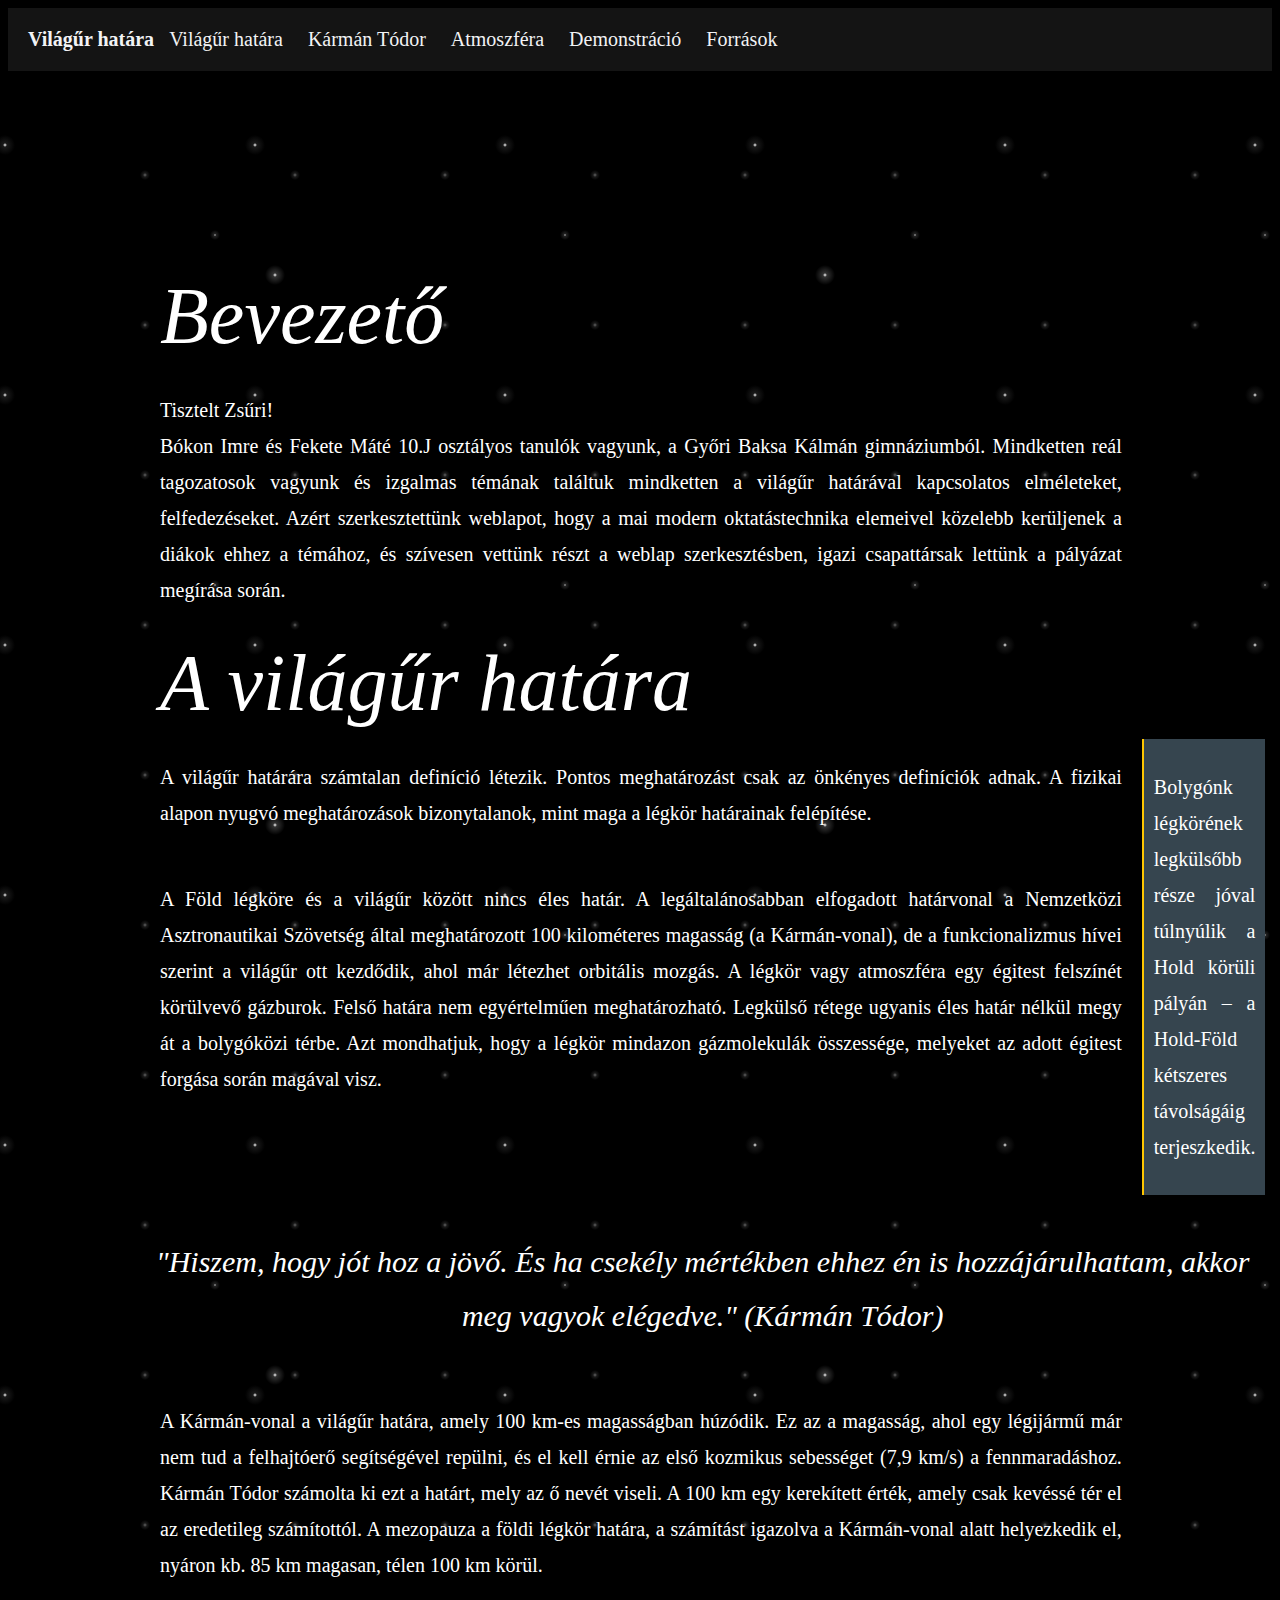
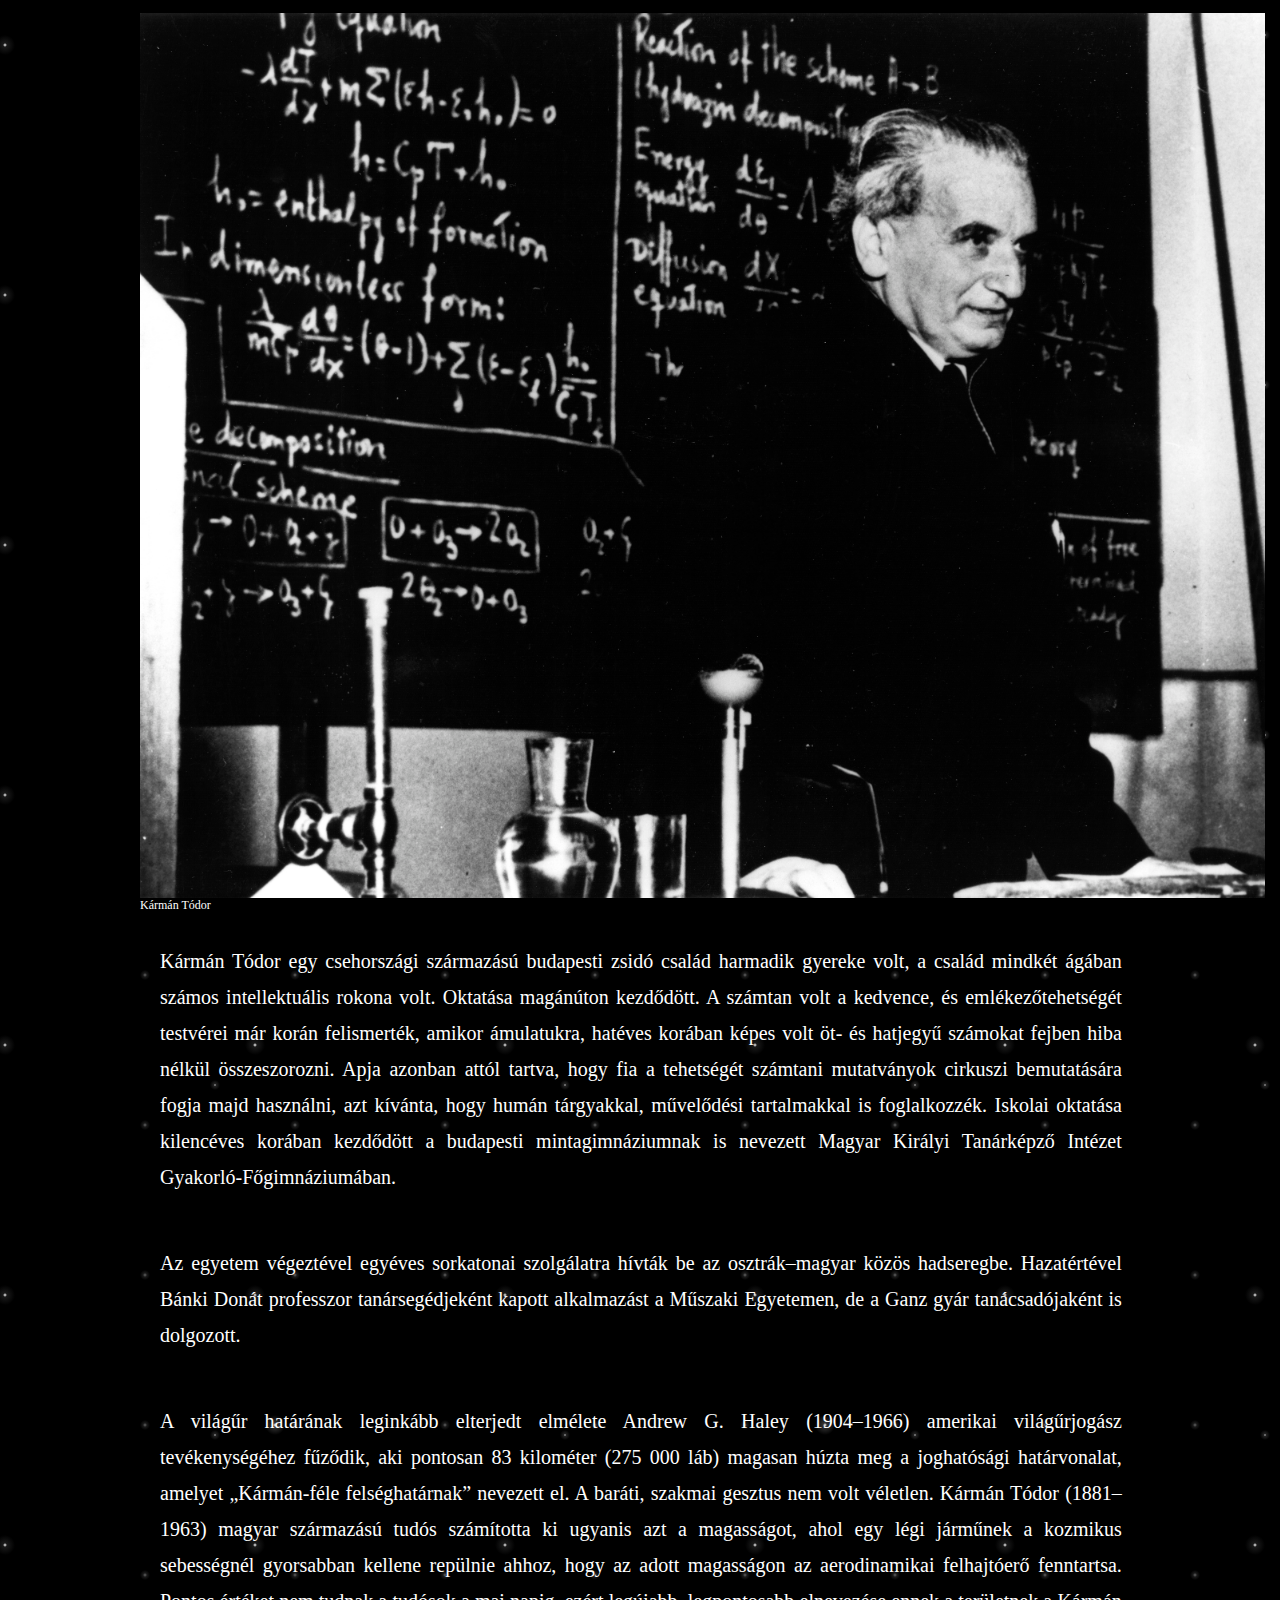
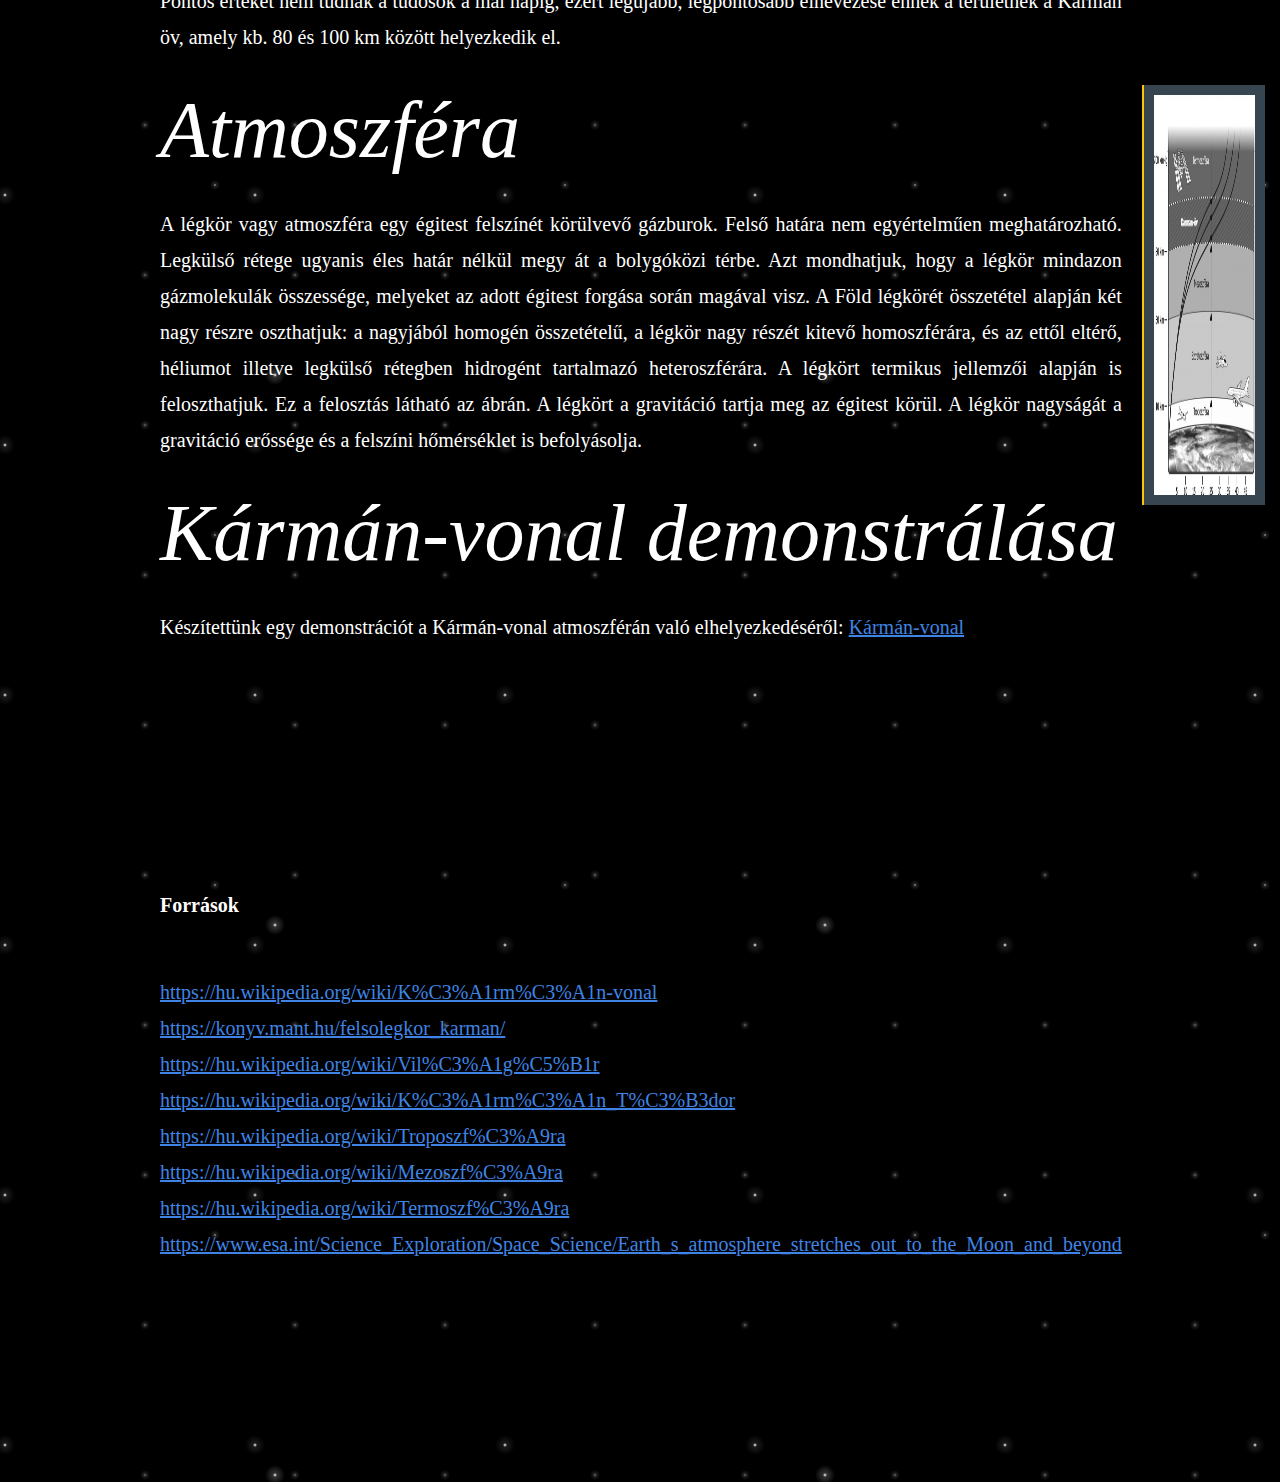
==== commit 1afd5c8a: "Update index.html" ====
--- a/index.html
+++ b/index.html
@@ -84,7 +84,7 @@
       
       
     <h2 id="demonstration">Kármán-vonal demonstrálása</h2>
-    <p>Készítettünk egy demonstrációt a Kármán-vonal atmoszférán való végigvezetésre <a href="vilagur.html#start">Kármán-vonal</a></p>
+    <p>Készítettünk egy demonstrációt a Kármán-vonal atmoszférán való elhelyezkedéséről: <a href="vilagur.html#start">Kármán-vonal</a></p>
 
      <h4 style="padding-top: 20%" id="source">Források</h4>
      <p>
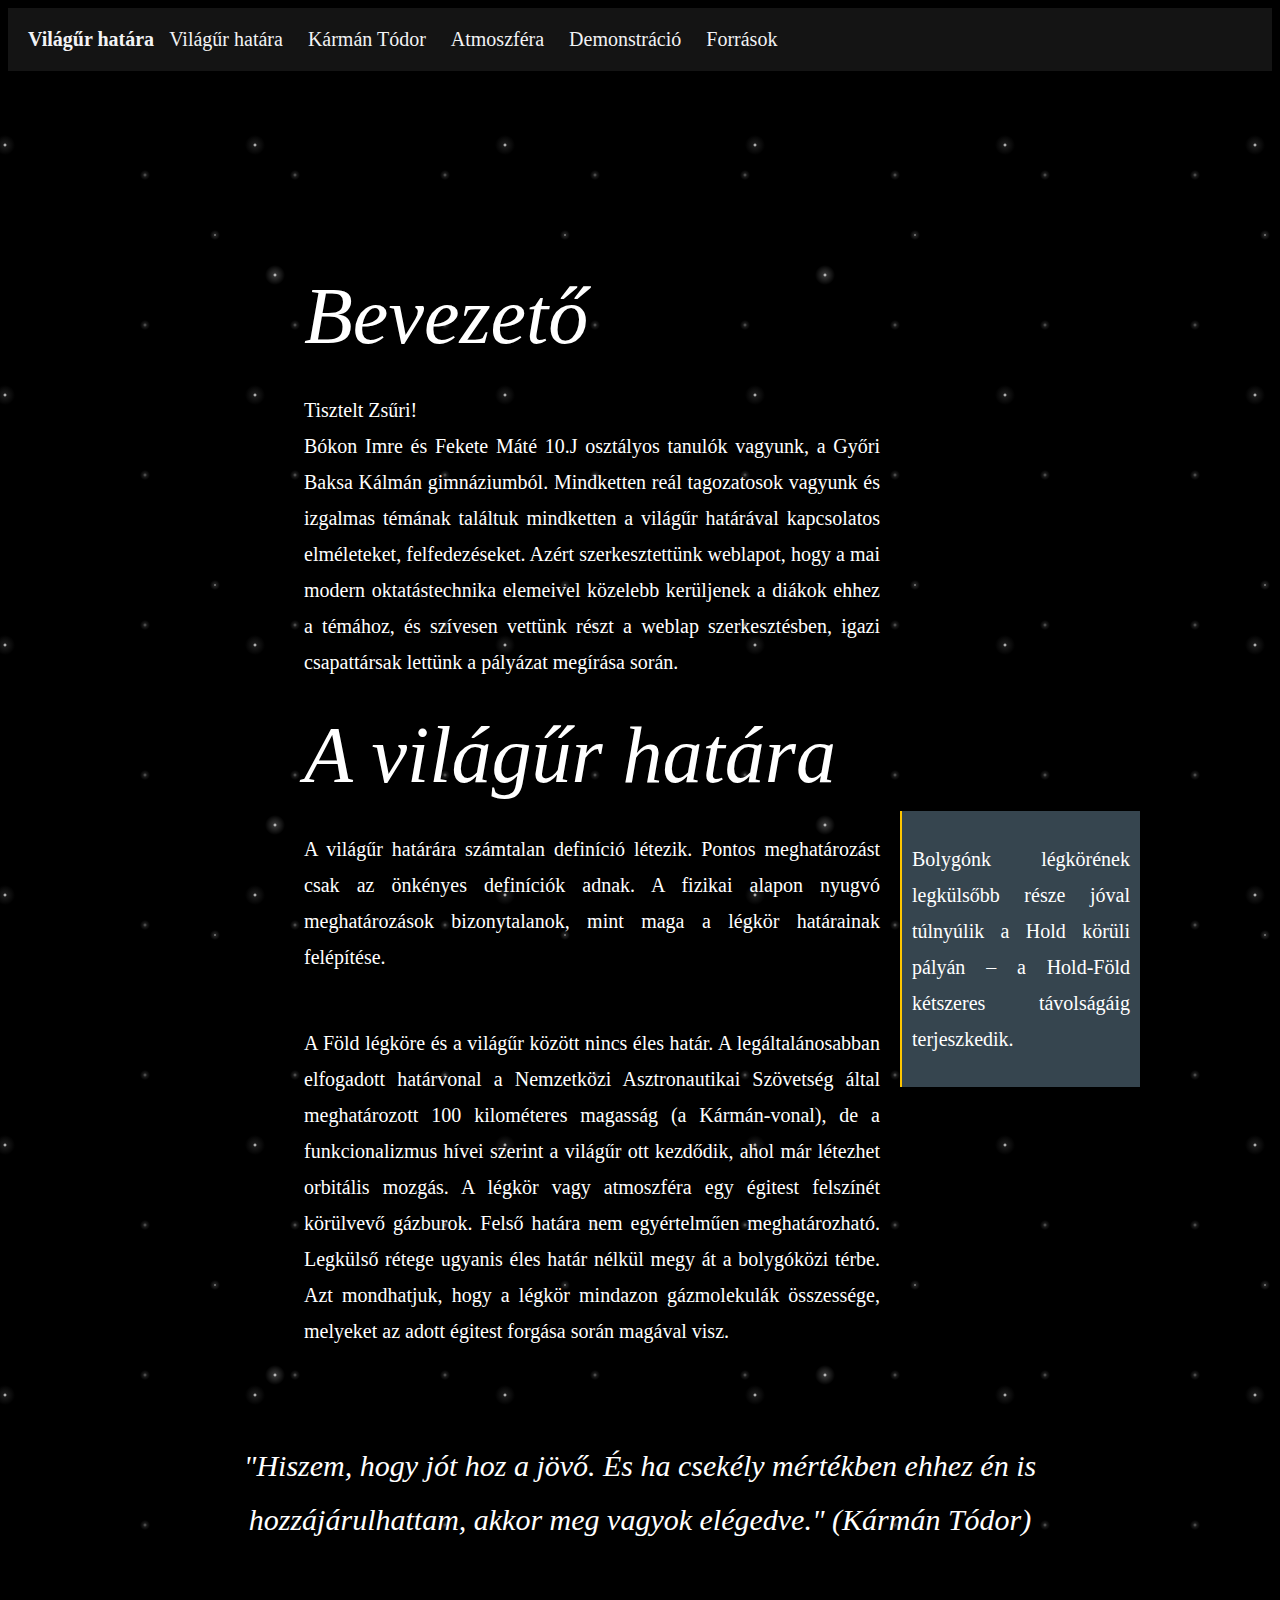
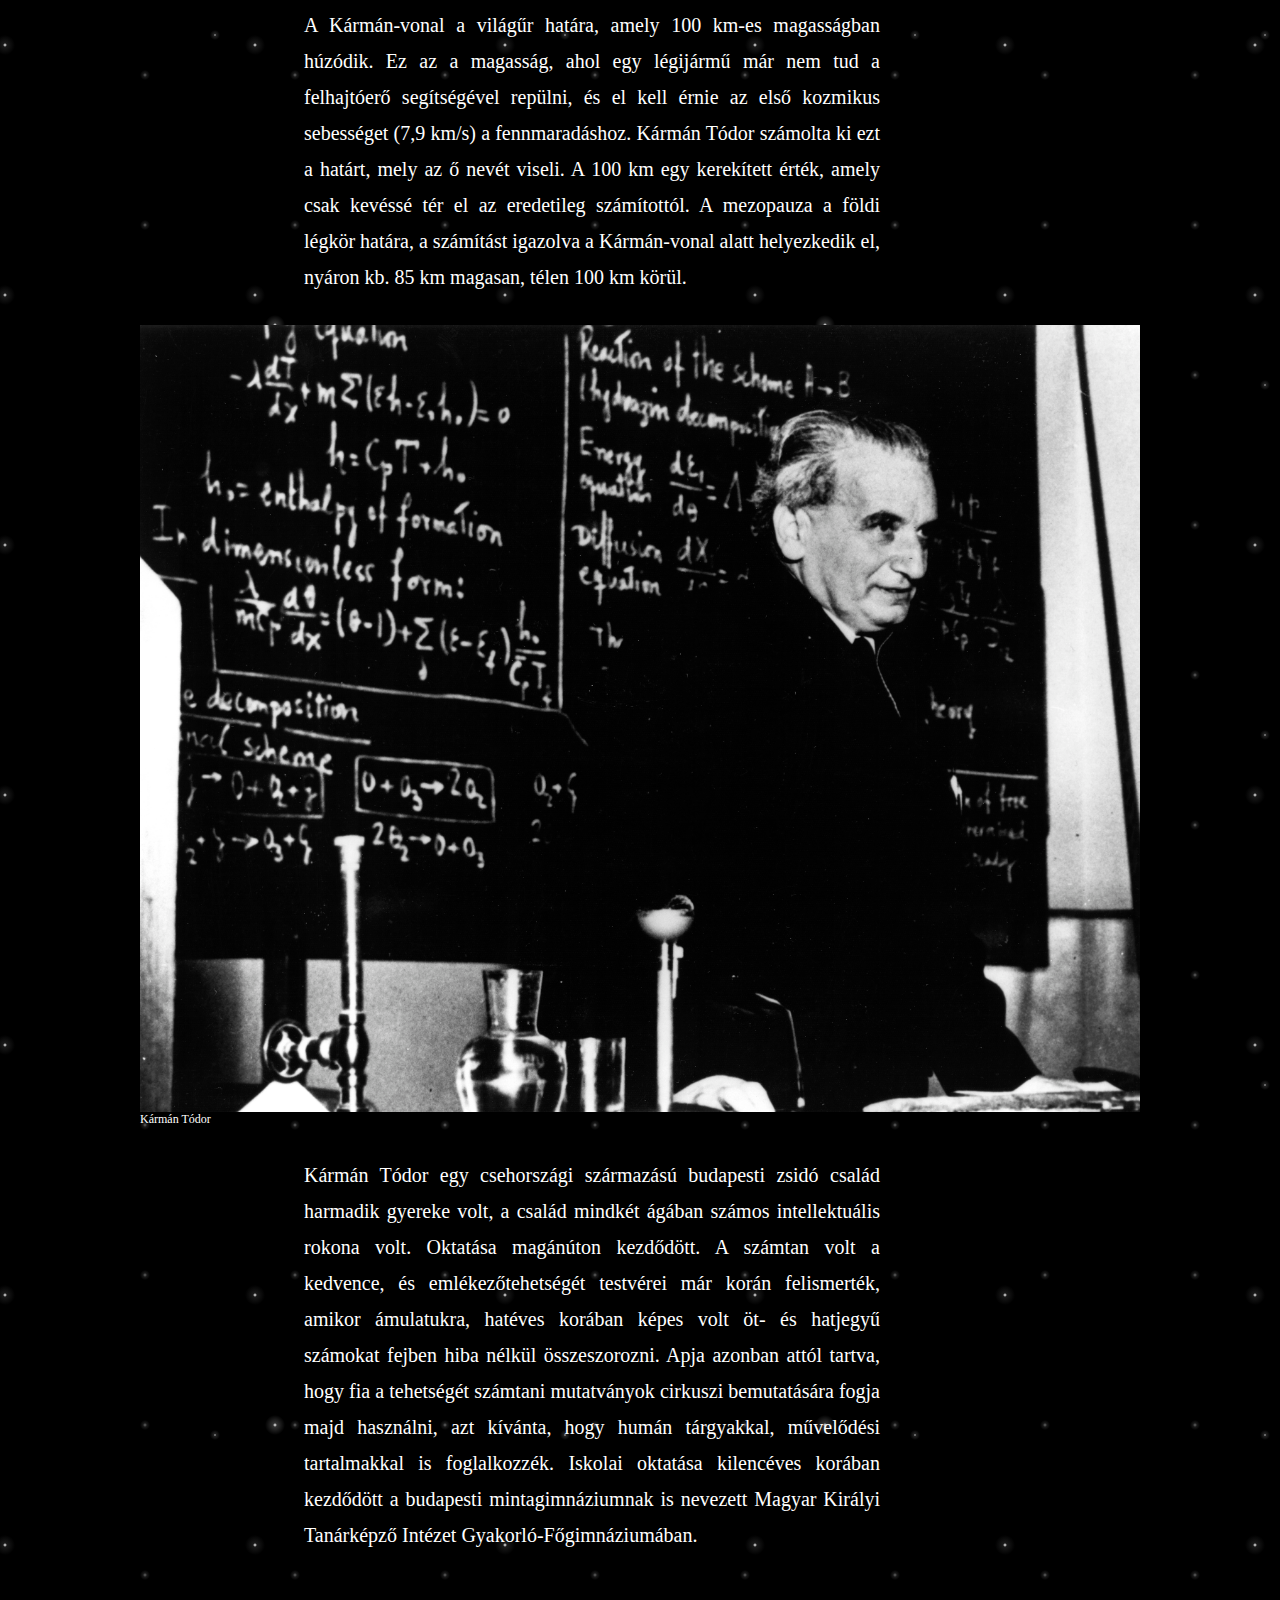
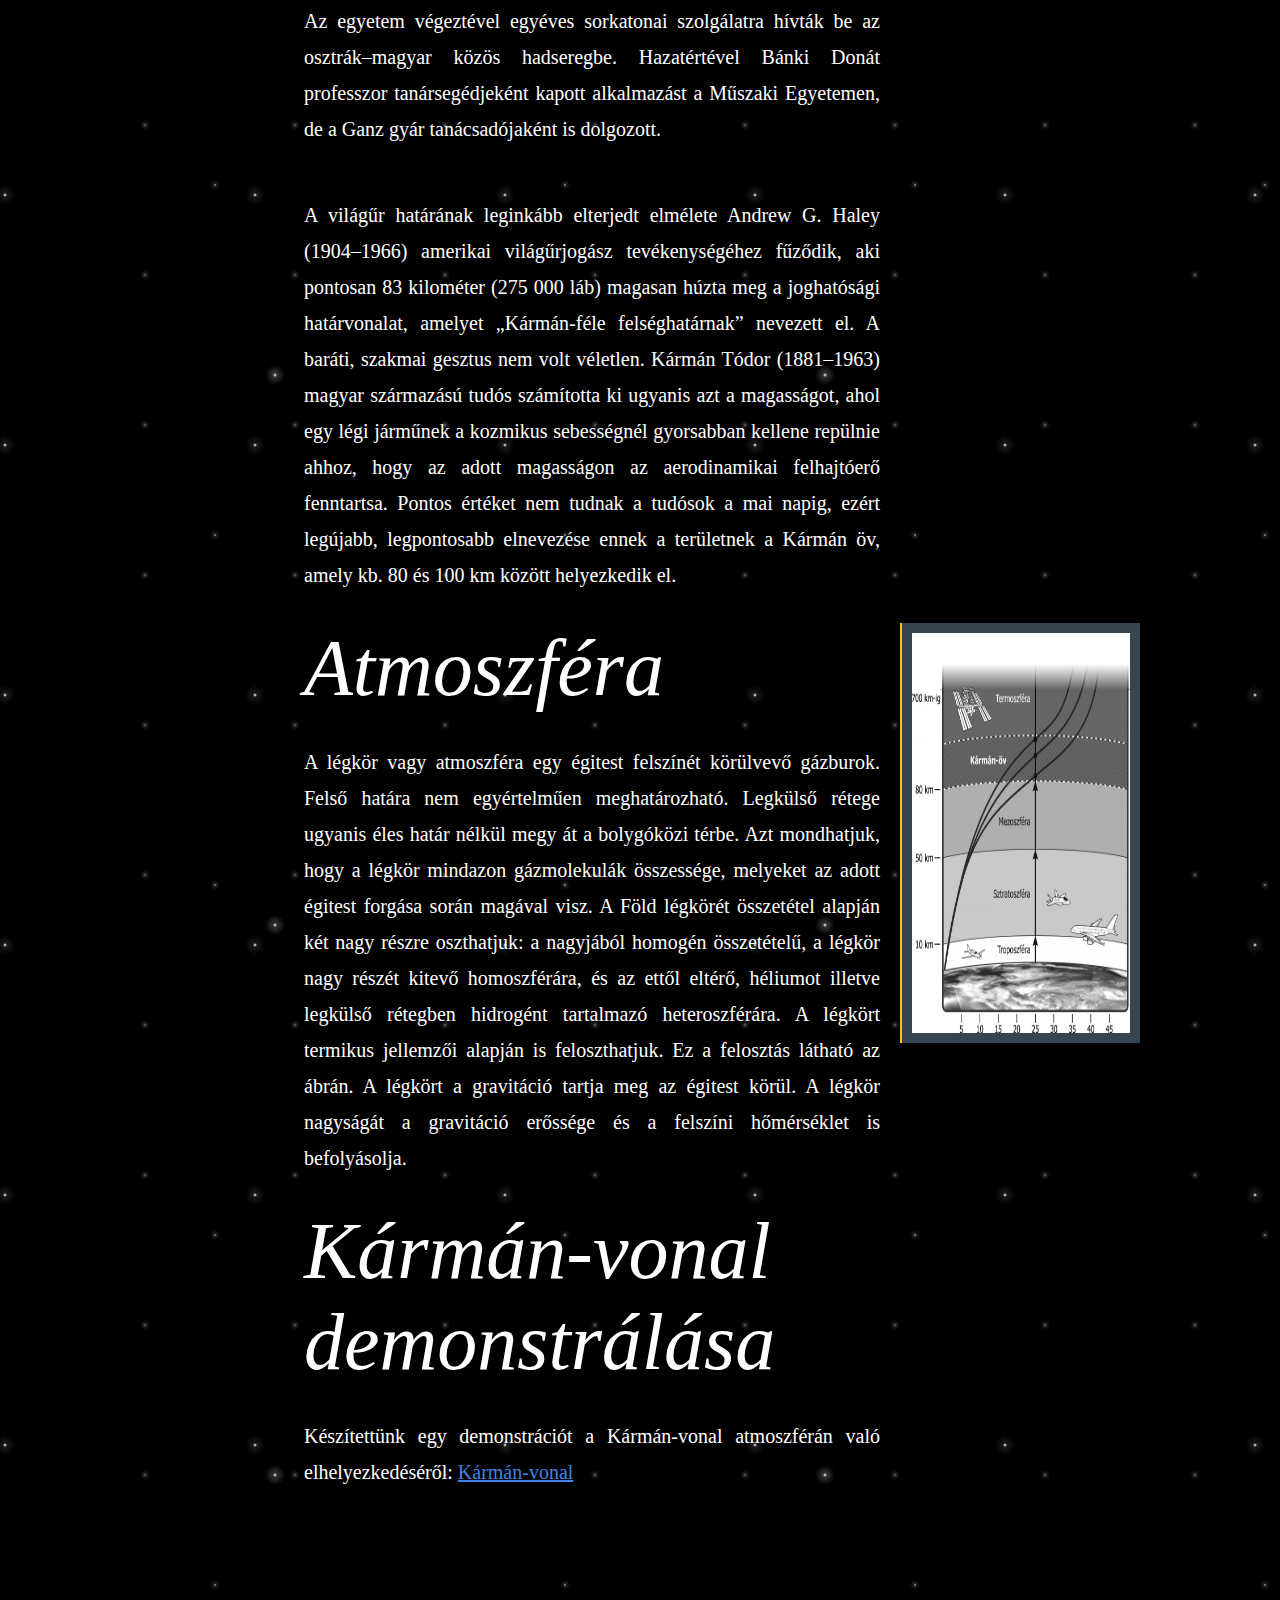
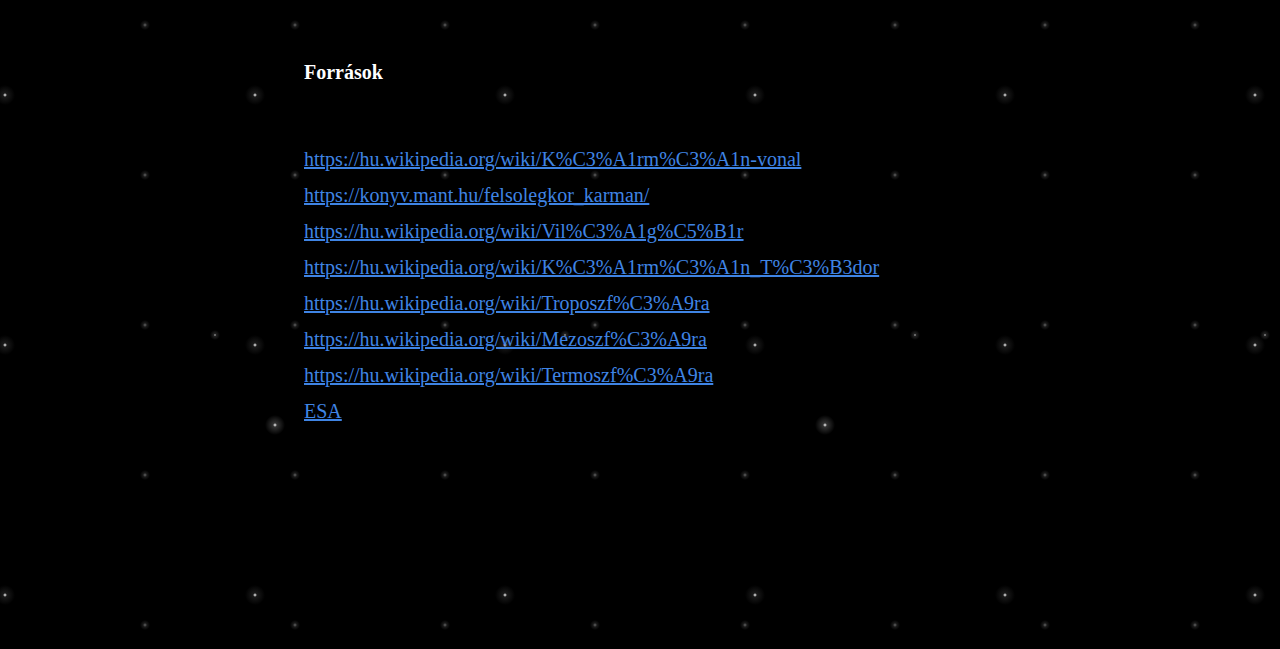
==== commit 81d7761a: "Update index.html" ====
--- a/index.html
+++ b/index.html
@@ -97,7 +97,7 @@
       <a href="https://hu.wikipedia.org/wiki/Troposzf%C3%A9ra">https://hu.wikipedia.org/wiki/Troposzf%C3%A9ra</a> <br />
       <a href="https://hu.wikipedia.org/wiki/Mezoszf%C3%A9ra">https://hu.wikipedia.org/wiki/Mezoszf%C3%A9ra</a> <br />
       <a href="https://hu.wikipedia.org/wiki/Termoszf%C3%A9ra">https://hu.wikipedia.org/wiki/Termoszf%C3%A9ra</a> <br />
-      <a href="https://www.esa.int/Science_Exploration/Space_Science/Earth_s_atmosphere_stretches_out_to_the_Moon_and_beyond">https://www.esa.int/Science_Exploration/Space_Science/Earth_s_atmosphere_stretches_out_to_the_Moon_and_beyond</a>
+      <a href="https://www.esa.int/Science_Exploration/Space_Science/Earth_s_atmosphere_stretches_out_to_the_Moon_and_beyond">ESA</a>
 
       </p> 
   
